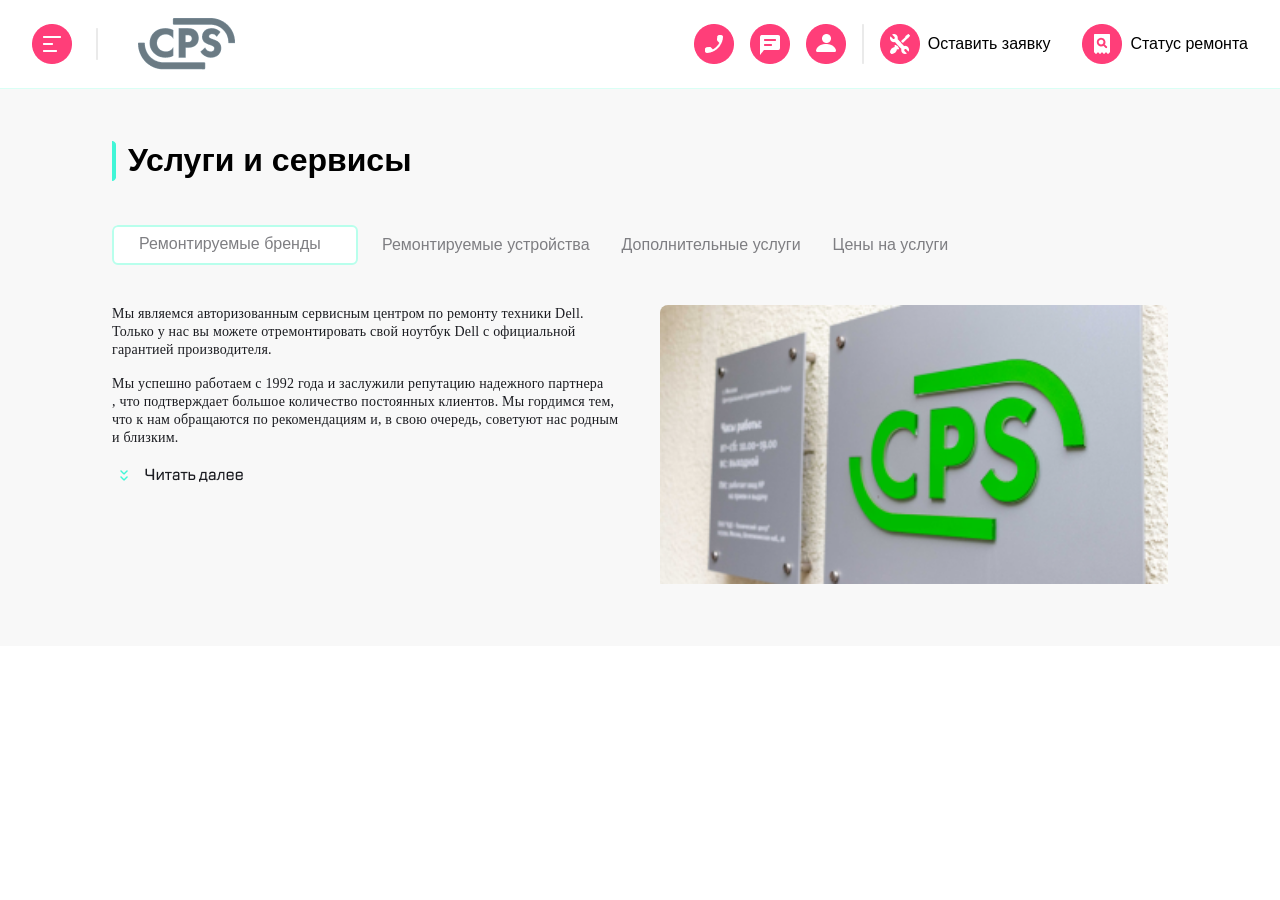
==== index.html @ d8b14d78 "first project" ====
<!DOCTYPE html>

<head>
    <meta charset="UTF-8">
    <meta name="viewport" content="width=device-width, initial-scale=1.0">
    <link rel="stylesheet" href="style.css">
    <title>Услуги и сервисы</title>
</head>

<body>
    <div class="container">
        <header class="header">
            <div class="header__container">
                <div class="header__container--left">
                    <img class="header__burger" src="burger.png">
                    <img class="header__divider header__divider--mobile-only" src="divider.png">
                    <img class="header__divider header__divider--desktop-only" src="divider.png">
                    <img class="header__logo" src="Group.png">
                </div>

                <div class="header__container--right">

                    <div class="header__desktop-group">
                        <img class="header__icon" src="call.png">
                        <img class="header__icon" src="chat.png">
                        <img class="header__icon" src="profile.png">
                        <img class="header__desktop-group--header_icon" src="divider.png">

                    </div>


                    <img class="header__divider header__divider--mobile-right" src="divider.png">

                    <div class="header__actions">
                        <div class="header__action-item">
                            <img class="header__icon" src="repair.png">
                            <span class="header__action-text">Оставить заявку</span>
                        </div>
                        <div class="header__action-item">
                            <img class="header__icon" src="checkstatus.png">
                            <span class="header__action-text">Статус ремонта</span>
                        </div>
                    </div>
                </div>

            </div>
        </header>
        <img class="header__shadow" src="shadow.png">

        <main class="services">
            <div class="services__container">
                <div class="services__title">
                    <img src="highlight.png">
                    <h1 class="services__title-name"> Услуги и сервисы</h1>
                </div>
                <nav class="services__nav">
                    <ul class="menu">
                        <li class="menu__item"> Ремонтируемые бренды</li>
                        <li class="menu__item"> Ремонтируемые устройства</li>
                        <li class="menu__item"> Дополнительные услуги</li>
                        <li class="menu__item"> Цены на услуги</li>
                        <li class="menu__item">Адреса сервисных центров</li>
                        <li class="menu__item">Специальные цены</li>
                        <li class="menu__item">Отзывы</li>
                    </ul>
                </nav>

                <div class="services__info">
                    <div class="services__text1">
                        <p class="services__text">
                            Мы являемся авторизованным сервисным центром по ремонту техники Dell.
                            Только у нас вы можете отремонтировать свой ноутбук Dell
                            с официальной гарантией производителя.
                        </p>

                        <p class="services__text services__text--desktop-only">
                            Мы успешно работаем с 1992 года и заслужили репутацию надежного партнера<div class="services__text--desktop2">,
                            что подтверждает большое количество постоянных клиентов. Мы гордимся тем,
                            что к нам обращаются по рекомендациям и, в свою очередь, советуют нас
                            родным и близким.</div>
                        </p>
                    </div>

                    <div class="more">
                        <img src="ReadMore Copy.png">

                    </div>
                    <div class="services__image">
                        <img class="services__img" src="Picture Copy.png">
                    </div>
                </div>
            </div>
        </main>
    </div>
</body>
---- style.css ----
@font-face {
    font-family: 'TT Lakes Compressed';
    src: url('TTLakesCompressed-Regular.eot');
    src: url('TTLakesCompressed-Regular.eot?#iefix') format('embedded-opentype'),
        url('TTLakesCompressed-Regular.woff') format('woff'),
        url('TTLakesCompressed-Regular.ttf') format('truetype');
    font-weight: 400;
    font-style: normal;
}

*,
*::before,
*::after {
    box-sizing: border-box;
}

body {
    margin: 0;
    padding: 0;
    width: 100%;
    height: 100%
}

.container {
    font-family: 'TT Lakes', sans-serif;
    width: 100%;
    height: 100%;
    row-gap: 20px;
}


.header {
    width: 100%;
    height: 100%;
}

.header__img {
    display: flex;
    flex-direction: row;

}

.img__group {
    width: 96px;
    height: 50px;

    top: 18.59px;
    left: 72.73px;
    padding-left: 17px;
}

.img__burger {
    width: 40px;
    height: 40px;
    top: 24px;
    left: 16px;
    padding-left: 17px;
}

.img__divider {
    padding-left: 17px;
}

.img__repair {
    padding-left: 17px;
}

.img__check {
    padding-left: 17px;
}

.services {
    width: 100%;
    background: #F8F8F8;
}

.services__container {
    display: flex;
    flex-direction: column;
    padding: 16px;
    gap: 16px;
}

.services__title {
    display: flex;
    align-items: center;
    gap: 12px;
    margin-bottom: 8px;
    width: 100%;
    height: auto;
    top: 112px;
}

.services__info {
    display: flex;
    flex-direction: column;
    max-width: 100%;
    gap: 16px;
}

.more {
    padding-bottom: 0px;
}

.services__text,
.services__text--desktop-only,
.services__text--desktop2 {
    font-family: TT Lakes;
    font-weight: 400;
    font-size: 14px;
    line-height: 18px;
    letter-spacing: 0.2px;
    color: #1B1C21;
    margin: 0;
    min-width: 0;
    overflow-wrap: break-word;
}

.title__name {
    font-size: 28px;
    font-weight: 700;
    color: #1B1C21;
    margin-bottom: 0 !important;
    margin-top: 0;
    padding-top: 0;
}

.services__nav {
    width: 100%;
    height: 40px;
    overflow-x: auto;
    overflow-y: visible;
    margin-left: 0px;
    margin-bottom: 24px;
}

.menu {
    display: flex;
    gap: 16px;
    top: 176px;
    left: 16px;
    justify-content: flex-start;
    overflow-x: auto;
    list-style: none;
    padding: 0;
    white-space: nowrap;
    align-items: center;
    margin-top: 0 !important;
}


.menu__item {
    top: 176px;
    left: 262px;
    border-radius: 6px;
    color: #7E7E82;
    margin: 0;
    padding: 8px;
    flex-shrink: 0;
    white-space: nowrap;
    font-size: 16px;
    font-weight: 500;
}

.menu__item:first-child {
    border: 2px solid #B8FFEC;
    border-radius: 6px;
    background-color: #FFFFFF;
    width: 246px;
    height: 40px;
    padding-left: 25px;
}

.more {
    display: flex;

}

.header__container {
    display: flex;
    justify-content: flex-start;
    align-items: center;
    padding: 16px;
    width: 100%;
    height: 88px;
}

.header__container--left {
    display: flex;
    align-items: center;
    gap: 24px;
    justify-content: flex-start;
}

.header__container--right {
    margin-left: auto;
    display: flex;
    align-items: center;
    gap: 16px;
}

.header__logo {
    display: block;
}

.header__burger {
    margin-right: 0px;
}

.header__divider {
    margin-right: 16px;
}

.header__shadow {
    display: block;
    width: 100%;
    height: 1px;
    top: 87px;
    background: #D9FFF5;
}

.services__img {
    width: 100%;
    height: auto;
    display: block;
    padding-bottom: 30px;
}

.header__desktop-group {
    display: none;
}


.header__divider--desktop-only {
    display: none;
}


.header__action-text {
    display: none;
}


.header__actions {
    display: flex;
    gap: 16px;
}

.header__action-item {
    display: flex;
    align-items: center;
    gap: 8px;
}

.services__text--desktop-only,
.services__text--desktop2,
.header__divider--mobile-only {
    display: none;
}



@media (min-width: 768px) {
    .services__info {
        display: block;
        column-count: 2;
        column-gap: 40px;
        column-rule: none;
    }

    .services__text {
        flex: 1;
        margin-bottom: 0;
    }

    .services__image {
        flex: 2;
    }

    .header__desktop-group {
        display: flex;
        gap: 16px;
    }

    .header__divider--mobile-right {
        display: none;
    }

    .header__divider--desktop-only {
        display: block;
    }

    .more {
        display: flex;
        margin-top: 16px;
    }

    .services__text--desktop-only {
        display: block;
        margin-top: 16px;
    }

    .services__img {
        border-radius: 8px;
        flex: 2;

    }

    .services__text {

        margin-bottom: 0;
    }

    .services__text,
    .services__text--desktop-only,
    .more {
        flex: 1 1 60%;
        order: 1;
    }

    .services__text--desktop2 {
        display: none;
    }

}

@media (min-width: 1120px) {

    .header__container {
        padding: 20px 32px;
    }

    .header__action-text {
        display: inline;
    }

    .header__actions {
        gap: 32px;
    }

    .services__container {
        padding: 32px;
        max-width: 1120px;
        margin: 0 auto;
    }

    .services__info {
        gap: 40px;
    }

    .services__text {
        flex: 1;
        max-width: none;
    }

    .services__image {
        flex: 1;
    }

    .menu {
        flex-wrap: wrap;
        width: 1063px;
        height: 82px;
        top: 90px;
        left: 33px;
        border-radius: 6px;
    }

    .menu__item {
        font-size: 16px;
    }

    .services__text--desktop2 {
        display: block;
    }
}
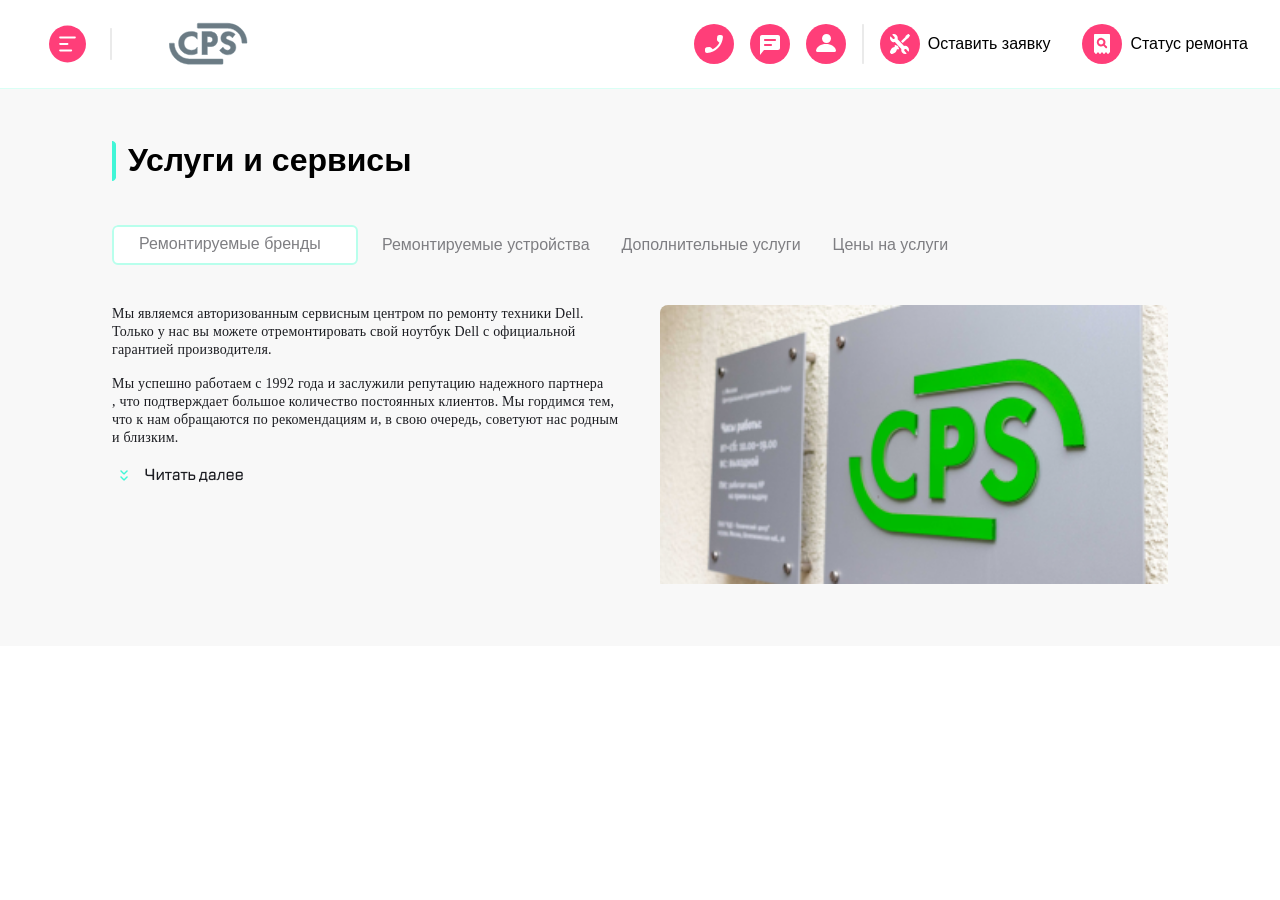
==== commit d2354a63: "second commit" ====
--- a/index.html
+++ b/index.html
@@ -12,32 +12,119 @@
         <header class="header">
             <div class="header__container">
                 <div class="header__container--left">
-                    <img class="header__burger" src="burger.png">
-                    <img class="header__divider header__divider--mobile-only" src="divider.png">
-                    <img class="header__divider header__divider--desktop-only" src="divider.png">
-                    <img class="header__logo" src="Group.png">
+
+
+
+                    <svg class="img__burger" width="40" height="40" viewBox="0 0 40 40" fill="none"
+                        xmlns="http://www.w3.org/2000/svg">
+                        <rect width="40" height="40" rx="20" fill="#FF3E79" />
+                        <path fill-rule="evenodd" clip-rule="evenodd"
+                            d="M11 13C11 12.4477 11.4477 12 12 12H28C28.5523 12 29 12.4477 29 13C29 13.5523 28.5523 14 28 14H12C11.4477 14 11 13.5523 11 13ZM11 20C11 19.4477 11.4477 19 12 19H20C20.5523 19 21 19.4477 21 20C21 20.5523 20.5523 21 20 21H12C11.4477 21 11 20.5523 11 20ZM12 26C11.4477 26 11 26.4477 11 27C11 27.5523 11.4477 28 12 28H24C24.5523 28 25 27.5523 25 27C25 26.4477 24.5523 26 24 26H12Z"
+                            fill="white" />
+                    </svg>
+
+                    <img class="header__divider header__divider--mobile-only" src="img/divider.png">
+                    <img class="header__divider header__divider--desktop-only" src="img/divider.png">
+
+                    <svg class="img__group" width="98" height="52" viewBox="0 0 98 52" fill="none"
+                        xmlns="http://www.w3.org/2000/svg">
+                        <path fill-rule="evenodd" clip-rule="evenodd"
+                            d="M36.0945 0.25C35.5422 0.25 35.0945 0.697715 35.0945 1.25V5.52495C35.0945 6.07724 35.5422 6.52495 36.0945 6.52495H72.4214C82.5484 6.52495 90.5019 14.3216 90.5019 24.4144C90.5019 24.7 90.7334 24.9315 91.0189 24.9315H96.2811C96.5667 24.9315 96.7982 24.7 96.7982 24.4144C96.7982 10.9252 85.9562 0.25 72.4214 0.25H36.0945Z"
+                            fill="#6B7B84" stroke="#80949F" stroke-width="0.5" />
+                        <path fill-rule="evenodd" clip-rule="evenodd"
+                            d="M6.63075 25.3697C6.63075 25.1276 6.43452 24.9314 6.19246 24.9314H0.68829C0.446229 24.9314 0.25 25.1276 0.25 25.3697C0.25 39.0191 10.4732 50.2885 23.6927 51.0261L66.0343 51.0638C66.5869 51.0643 67.0352 50.6165 67.0352 50.0638V45.4842C67.0352 44.9319 66.5875 44.4842 66.0352 44.4842H25.1505C14.9142 44.4559 6.63075 35.9405 6.63075 25.3697Z"
+                            fill="#6B7B84" stroke="#80949F" stroke-width="0.5" />
+                        <path fill-rule="evenodd" clip-rule="evenodd"
+                            d="M27.6654 39.4499C30.4043 39.4499 32.6856 38.9178 34.9388 37.823L35.0944 37.6774V29.843L34.2512 30.9224C32.6288 32.6953 30.4499 33.6712 27.9847 33.6712C23.3931 33.6712 18.7815 30.7033 18.7815 25.0313C18.7815 20.7449 21.962 16.1895 27.8233 16.1895C28.9928 16.1895 31.8369 16.466 34.2471 19.0255L35.0944 20.0692V12.2702L34.9457 12.1228C32.6498 10.9722 30.3082 10.4128 27.6376 10.4128C23.0706 10.4128 19.506 11.6152 16.6678 14.0864C14.8674 15.6352 11.8647 19.106 11.8647 24.9497C11.8647 29.2705 13.4033 32.645 16.6908 35.5718C19.7491 38.2537 23.1402 39.4499 27.6654 39.4499Z"
+                            fill="#6B7B84" />
+                        <path
+                            d="M27.6654 39.4499C30.4043 39.4499 32.6856 38.9178 34.9388 37.823L35.0944 37.6774V29.843L34.2512 30.9224C32.6288 32.6953 30.4499 33.6712 27.9847 33.6712C23.3931 33.6712 18.7815 30.7033 18.7815 25.0313C18.7815 20.7449 21.962 16.1895 27.8233 16.1895C28.9928 16.1895 31.8369 16.466 34.2471 19.0255L35.0944 20.0692V12.2702L34.9457 12.1228C32.6498 10.9722 30.3082 10.4128 27.6376 10.4128C23.0706 10.4128 19.506 11.6152 16.6678 14.0864C14.8674 15.6352 11.8647 19.106 11.8647 24.9497C11.8647 29.2705 13.4033 32.645 16.6908 35.5718C19.7491 38.2537 23.1402 39.4499 27.6654 39.4499"
+                            stroke="#80949F" stroke-width="0.5" />
+                        <path fill-rule="evenodd" clip-rule="evenodd"
+                            d="M47.4352 16.9462H48.7995C50.051 16.9462 51.4773 17.0145 52.5569 17.7503C53.084 18.1269 53.9685 18.9986 53.9685 20.5819C53.9685 21.7519 53.4515 22.8011 52.5974 23.4557C51.5024 24.2505 50.2008 24.205 49.155 24.205H47.4352V16.9462ZM50.5009 29.4753C53.7323 29.4753 56.2617 28.5433 58.0182 26.7873C60.1789 24.631 60.5019 21.6648 60.5019 20.101C60.5019 18.4277 60.1052 15.1641 57.4451 12.801C55.2647 10.8903 52.9381 10.4128 49.6563 10.4128H40.9019V39.4499H47.5604V29.4753H50.5009Z"
+                            fill="#6B7B84" />
+                        <path
+                            d="M47.4352 16.9462V16.6962H47.1852V16.9462H47.4352ZM52.5569 17.7503L52.7022 17.5468L52.6977 17.5437L52.5569 17.7503ZM52.5974 23.4557L52.7443 23.6581L52.7495 23.6541L52.5974 23.4557ZM47.4352 24.205H47.1852V24.455H47.4352V24.205ZM58.0182 26.7873L57.8416 26.6103L57.8415 26.6105L58.0182 26.7873ZM57.4451 12.801L57.6112 12.6141L57.6099 12.6129L57.4451 12.801ZM40.9019 10.4128V10.1628H40.6519V10.4128H40.9019ZM40.9019 39.4499H40.6519V39.6999H40.9019V39.4499ZM47.5604 39.4499V39.6999H47.8104V39.4499H47.5604ZM47.5604 29.4753V29.2253H47.3104V29.4753H47.5604ZM47.4352 17.1962H48.7995V16.6962H47.4352V17.1962ZM48.7995 17.1962C50.0567 17.1962 51.4079 17.2697 52.4161 17.9569L52.6977 17.5437C51.5468 16.7592 50.0452 16.6962 48.7995 16.6962V17.1962ZM52.4116 17.9537C52.8992 18.3021 53.7185 19.1069 53.7185 20.5819H54.2185C54.2185 18.8903 53.2689 17.9517 52.7022 17.5469L52.4116 17.9537ZM53.7185 20.5819C53.7185 21.6779 53.2348 22.6522 52.4453 23.2573L52.7495 23.6541C53.6681 22.95 54.2185 21.826 54.2185 20.5819H53.7185ZM52.4506 23.2534C51.4332 23.9919 50.2212 23.955 49.155 23.955V24.455C50.1805 24.455 51.5716 24.5092 52.7443 23.658L52.4506 23.2534ZM49.155 23.955H47.4352V24.455H49.155V23.955ZM47.6852 24.205V16.9462H47.1852V24.205H47.6852ZM50.5009 29.7253C53.7808 29.7253 56.3803 28.7782 58.195 26.9641L57.8415 26.6105C56.1431 28.3083 53.6838 29.2253 50.5009 29.2253V29.7253ZM58.1948 26.9643C60.4269 24.7368 60.7519 21.6862 60.7519 20.101H60.2519C60.2519 21.6434 59.931 24.5253 57.8416 26.6103L58.1948 26.9643ZM60.7519 20.101C60.7519 18.3996 60.3502 15.0473 57.6112 12.6141L57.2791 12.9879C59.8602 15.2808 60.2519 18.4558 60.2519 20.101H60.7519ZM57.6099 12.6129C55.3639 10.6449 52.9657 10.1628 49.6563 10.1628V10.6628C52.9106 10.6628 55.1654 11.1357 57.2804 12.989L57.6099 12.6129ZM49.6563 10.1628H40.9019V10.6628H49.6563V10.1628ZM40.6519 10.4128V39.4499H41.1519V10.4128H40.6519ZM40.9019 39.6999H47.5604V39.1999H40.9019V39.6999ZM47.8104 39.4499V29.4753H47.3104V39.4499H47.8104ZM47.5604 29.7253H50.5009V29.2253H47.5604V29.7253Z"
+                            fill="#80949F" />
+                        <path fill-rule="evenodd" clip-rule="evenodd"
+                            d="M80.4769 24.1261C79.0293 22.8435 77.0085 22.1 74.715 21.3288C73.0808 20.7601 72.1804 20.4469 71.5802 19.8996C71.1064 19.4974 70.8951 19.0608 70.8951 18.4837C70.8951 17.2196 71.754 15.8688 74.1653 15.8688C75.804 15.8688 77.1761 16.5695 78.2436 17.9505L78.6674 18.4989L82.1837 14.023L81.8631 13.702C79.7126 11.5499 76.8788 10.4128 73.6679 10.4128C67.1896 10.4128 64.2897 14.6274 64.2897 18.8043C64.2897 21.0457 65.089 22.8535 66.6606 24.1749C68.0676 25.3809 69.7835 26.0566 71.4293 26.6081L71.6154 26.6698C73.0769 27.1529 74.5885 27.6529 75.4913 28.4609C76.1194 29.038 76.3993 29.6651 76.3993 30.4942C76.3993 32.3942 74.903 33.6712 72.676 33.6712C70.9156 33.6712 68.5975 32.8083 67.3711 30.3871L67.0503 29.7528L62.6797 33.7985L62.9374 34.1631C64.3319 36.1375 67.4784 39.4499 72.8833 39.4499C78.843 39.4499 83.0056 35.6183 83.0056 30.1326C83.0056 26.9949 81.629 25.1327 80.4769 24.1261Z"
+                            fill="#6B7B84" />
+                        <path
+                            d="M80.4769 24.1261C79.0293 22.8435 77.0085 22.1 74.715 21.3288C73.0808 20.7601 72.1804 20.4469 71.5802 19.8996C71.1064 19.4974 70.8951 19.0608 70.8951 18.4837C70.8951 17.2196 71.754 15.8688 74.1653 15.8688C75.804 15.8688 77.1761 16.5695 78.2436 17.9505L78.6674 18.4989L82.1837 14.023L81.8631 13.702C79.7126 11.5499 76.8788 10.4128 73.6679 10.4128C67.1896 10.4128 64.2897 14.6274 64.2897 18.8043C64.2897 21.0457 65.089 22.8535 66.6606 24.1749C68.0676 25.3809 69.7835 26.0566 71.4293 26.6081L71.6154 26.6698C73.0769 27.1529 74.5885 27.6529 75.4913 28.4609C76.1194 29.038 76.3993 29.6651 76.3993 30.4942C76.3993 32.3942 74.903 33.6712 72.676 33.6712C70.9156 33.6712 68.5975 32.8083 67.3711 30.3871L67.0503 29.7528L62.6797 33.7985L62.9374 34.1631C64.3319 36.1375 67.4784 39.4499 72.8833 39.4499C78.843 39.4499 83.0056 35.6183 83.0056 30.1326C83.0056 26.9949 81.629 25.1327 80.4769 24.1261"
+                            stroke="#80949F" stroke-width="0.5" />
+                    </svg>
                 </div>
 
                 <div class="header__container--right">
 
                     <div class="header__desktop-group">
-                        <img class="header__icon" src="call.png">
-                        <img class="header__icon" src="chat.png">
-                        <img class="header__icon" src="profile.png">
-                        <img class="header__desktop-group--header_icon" src="divider.png">
+
+                        <svg class="header__icon" width="40" height="40" viewBox="0 0 40 40" fill="none"
+                            xmlns="http://www.w3.org/2000/svg">
+                            <rect width="40" height="40" rx="20" fill="#FF3E79" />
+                            <path fill-rule="evenodd" clip-rule="evenodd"
+                                d="M12.7602 23.25L15.3002 22.96C15.9102 22.89 16.5102 23.1 16.9402 23.53L18.7802 25.37C21.6102 23.93 23.9302 21.62 25.3702 18.78L23.5202 16.93C23.0902 16.5 22.8802 15.9 22.9502 15.29L23.2402 12.77C23.3602 11.76 24.2102 11 25.2302 11H26.9602C28.0902 11 29.0302 11.94 28.9602 13.07C28.4302 21.61 21.6002 28.43 13.0702 28.96C11.9402 29.03 11.0002 28.09 11.0002 26.96V25.23C10.9902 24.22 11.7502 23.37 12.7602 23.25Z"
+                                fill="white" />
+                        </svg>
+                        <svg class="header__icon" width="40" height="40" viewBox="0 0 40 40" fill="none"
+                            xmlns="http://www.w3.org/2000/svg">
+                            <rect width="40" height="40" rx="20" fill="#FF3E79" />
+                            <path fill-rule="evenodd" clip-rule="evenodd"
+                                d="M28 11H12C10.9 11 10.01 11.9 10.01 13L10 31L14 26H28C29.1 26 30 25.1 30 24V13C30 11.9 29.1 11 28 11ZM21 22H15C14.45 22 14 21.55 14 21C14 20.45 14.45 20 15 20H21C21.55 20 22 20.45 22 21C22 21.55 21.55 22 21 22ZM25 17H15C14.45 17 14 16.55 14 16C14 15.45 14.45 15 15 15H25C25.55 15 26 15.45 26 16C26 16.55 25.55 17 25 17Z"
+                                fill="white" />
+                            <mask id="mask0_0_1880" style="mask-type:luminance" maskUnits="userSpaceOnUse" x="10" y="11"
+                                width="20" height="20">
+                                <path fill-rule="evenodd" clip-rule="evenodd"
+                                    d="M28 11H12C10.9 11 10.01 11.9 10.01 13L10 31L14 26H28C29.1 26 30 25.1 30 24V13C30 11.9 29.1 11 28 11ZM21 22H15C14.45 22 14 21.55 14 21C14 20.45 14.45 20 15 20H21C21.55 20 22 20.45 22 21C22 21.55 21.55 22 21 22ZM25 17H15C14.45 17 14 16.55 14 16C14 15.45 14.45 15 15 15H25C25.55 15 26 15.45 26 16C26 16.55 25.55 17 25 17Z"
+                                    fill="white" />
+                            </mask>
+                            <g mask="url(#mask0_0_1880)">
+                            </g>
+                        </svg>
+                        <svg class="header__icon" width="40" height="40" viewBox="0 0 40 40" fill="none"
+                            xmlns="http://www.w3.org/2000/svg">
+                            <rect width="40" height="40" rx="20" fill="#FF3E79" />
+                            <path
+                                d="M20.5 19C22.9853 19 25 16.9853 25 14.5C25 12.0147 22.9853 10 20.5 10C18.0147 10 16 12.0147 16 14.5C16 16.9853 18.0147 19 20.5 19Z"
+                                fill="white" />
+                            <path
+                                d="M10.0166 26.6118C9.88693 27.3412 10.5352 28 11.339 28H28.6604C29.4902 28 30.1125 27.3412 29.9829 26.6118C29.2309 22.4 25.0561 20 19.9997 20C14.9433 20 10.7686 22.4 10.0166 26.6118Z"
+                                fill="white" />
+                        </svg>
+
+                        <img class="header__desktop-group--header_icon" src="img/divider.png">
 
                     </div>
 
 
-                    <img class="header__divider header__divider--mobile-right" src="divider.png">
+                    <img class="header__divider header__divider--mobile-right" src="img/divider.png">
 
                     <div class="header__actions">
                         <div class="header__action-item">
-                            <img class="header__icon" src="repair.png">
+                            <svg class="header__icon" width="40" height="40" viewBox="0 0 40 40" fill="none"
+                                xmlns="http://www.w3.org/2000/svg">
+                                <rect width="40" height="40" rx="20" fill="#FF3E79" />
+                                <path
+                                    d="M18.2581 23.4583L18.6668 23.0494L16.95 21.3322L16.5412 21.7411L16.3368 21.5367C16.0098 21.1687 15.6828 20.9643 15.3558 21.0052C15.1105 21.0052 14.9061 21.1687 14.7426 21.414C14.4973 21.8229 14.62 22.2726 14.6608 22.5588C14.6608 22.6406 14.7017 22.6815 14.7017 22.7632C14.7017 22.8859 14.7017 23.0494 14.4156 23.0903C14.0068 23.213 13.4754 23.3356 12.944 23.6218C12.2082 24.0307 11.7176 24.3987 11.4315 24.7666C9.91902 26.7291 10.0008 28.4055 10.0008 28.4872C10.0008 28.6099 10.0417 28.6917 10.1234 28.7325L11.2271 29.8773C11.3089 29.9591 11.3906 30 11.4724 30C11.4724 30 11.5133 30 11.595 30C12.0038 30 13.4754 29.9182 15.1922 28.569C15.5601 28.2828 15.928 27.7922 16.3368 27.0562C16.623 26.5656 16.7865 26.0341 16.8682 25.5844C16.95 25.2982 17.0726 25.2982 17.1953 25.2982C17.2361 25.2982 17.3179 25.339 17.3996 25.339C17.5631 25.3799 17.7267 25.4208 17.931 25.4208C18.1354 25.4208 18.3398 25.3799 18.5442 25.2573C18.7895 25.0937 18.953 24.8893 18.9939 24.644C19.0347 24.3169 18.8712 23.9898 18.5033 23.7036L18.2581 23.4583Z"
+                                    fill="white" />
+                                <path
+                                    d="M26.884 14.8784L28.0188 14.326C28.0609 14.2835 28.1449 14.241 28.1869 14.1986L29.9101 11.8616C30.0362 11.6916 30.0362 11.4367 29.8681 11.3092L28.6913 10.1195C28.5652 9.99199 28.313 9.9495 28.1449 10.077L25.8333 11.8191C25.7913 11.8616 25.7493 11.9041 25.7072 11.989L25.1609 13.1363L21 17.2154L22.7652 19L26.884 14.8784Z"
+                                    fill="white" />
+                                <path
+                                    d="M27.8527 23.0448C26.8636 22.0036 25.4393 21.6288 24.0941 22.0036L17.6453 15.1733C17.7244 14.7985 17.764 14.4653 17.764 14.0905C17.764 13.0493 17.3683 12.0081 16.6166 11.2167C15.588 10.0923 14.045 9.71742 12.6207 10.2172C12.5416 10.2588 12.4229 10.3838 12.3833 10.5504C12.3833 10.6753 12.4229 10.8003 12.502 10.9252L14.4406 12.966C14.8758 13.4241 14.8758 14.2154 14.4406 14.6735C14.0054 15.1317 13.2537 15.1317 12.8185 14.6735L10.8799 12.6328C10.7612 12.5495 10.6425 12.5078 10.4843 12.5495C10.3656 12.5495 10.2469 12.6744 10.2073 12.7994C9.73256 14.2571 10.0886 15.8813 11.1173 16.9642C11.8294 17.7555 12.8581 18.172 13.8867 18.172C14.2032 18.172 14.5593 18.1303 14.8758 18.047L21.3642 24.8773C21.0082 26.2933 21.4038 27.7927 22.3533 28.8339C23.105 29.6252 24.0546 30 25.0832 30C25.5184 30 25.914 29.9167 26.3492 29.7918C26.4679 29.7501 26.5866 29.6252 26.6262 29.5002C26.6658 29.3753 26.6262 29.2087 26.5075 29.1254L24.5689 27.0846C24.3711 26.8764 24.2128 26.5432 24.2128 26.21C24.2128 25.8768 24.3315 25.5853 24.5689 25.3354C24.8063 25.0855 25.0832 24.9606 25.3997 24.9606C25.7162 24.9606 25.9932 25.0855 26.2306 25.3354L28.1692 27.3762C28.2879 27.4595 28.4065 27.5011 28.5252 27.5011C28.6439 27.4595 28.7626 27.3762 28.8022 27.2512C28.9209 26.8348 29 26.3766 29 25.9185C29 24.8356 28.6044 23.7944 27.8527 23.0448Z"
+                                    fill="white" />
+                            </svg>
+
                             <span class="header__action-text">Оставить заявку</span>
                         </div>
                         <div class="header__action-item">
-                            <img class="header__icon" src="checkstatus.png">
+                            <svg class="header__icon" width="40" height="40" viewBox="0 0 40 40" fill="none"
+                                xmlns="http://www.w3.org/2000/svg">
+                                <rect width="40" height="40" rx="20" fill="#FF3E79" />
+                                <path fill-rule="evenodd" clip-rule="evenodd"
+                                    d="M12 11C12 10.4477 12.4477 10 13 10H27C27.5523 10 28 10.4477 28 11V28.5C27.1716 28.5 26.5001 29.1715 26.5 29.9999H25.5C25.4999 29.1715 24.8284 28.5 24 28.5C23.1716 28.5 22.5001 29.1715 22.5 29.9999H21.5C21.4999 29.1715 20.8284 28.5 20 28.5C19.1716 28.5 18.5001 29.1715 18.5 29.9999H17.5C17.4999 29.1715 16.8284 28.5 16 28.5C15.1716 28.5 14.5001 29.1715 14.5 29.9999H13.5C13.4999 29.1715 12.8284 28.5 12 28.5V11ZM21.4164 21.7884C20.5536 22.3444 19.4704 22.5936 18.3296 22.3827C16.5275 22.0472 15.0896 20.5327 14.8595 18.7114C14.4952 15.8261 16.9493 13.4201 19.8538 13.8802C21.656 14.1678 23.1035 15.644 23.4007 17.4365C23.5828 18.5485 23.324 19.5741 22.7872 20.4273L24.8961 22.5265C25.2699 22.9004 25.2699 23.5138 24.8961 23.8877C24.5126 24.2711 23.8991 24.2711 23.5253 23.8973L21.4164 21.7884ZM16.7059 18.0588C16.7059 16.76 17.76 15.7059 19.0588 15.7059C20.3576 15.7059 21.4118 16.76 21.4118 18.0588C21.4118 19.3576 20.3576 20.4118 19.0588 20.4118C17.76 20.4118 16.7059 19.3576 16.7059 18.0588Z"
+                                    fill="white" />
+                            </svg>
                             <span class="header__action-text">Статус ремонта</span>
                         </div>
                     </div>
@@ -45,12 +132,12 @@
 
             </div>
         </header>
-        <img class="header__shadow" src="shadow.png">
+        <img class="header__shadow" src="img/shadow.png">
 
         <main class="services">
             <div class="services__container">
                 <div class="services__title">
-                    <img src="highlight.png">
+                    <img src="img/highlight.png">
                     <h1 class="services__title-name"> Услуги и сервисы</h1>
                 </div>
                 <nav class="services__nav">
@@ -74,7 +161,8 @@
                         </p>
 
                         <p class="services__text services__text--desktop-only">
-                            Мы успешно работаем с 1992 года и заслужили репутацию надежного партнера<div class="services__text--desktop2">,
+                            Мы успешно работаем с 1992 года и заслужили репутацию надежного партнера
+                        <div class="services__text--desktop2">,
                             что подтверждает большое количество постоянных клиентов. Мы гордимся тем,
                             что к нам обращаются по рекомендациям и, в свою очередь, советуют нас
                             родным и близким.</div>
@@ -82,11 +170,11 @@
                     </div>
 
                     <div class="more">
-                        <img src="ReadMore Copy.png">
+                        <img src="img/ReadMore Copy.png">
 
                     </div>
                     <div class="services__image">
-                        <img class="services__img" src="Picture Copy.png">
+                        <img class="services__img" src="img/Picture Copy.png">
                     </div>
                 </div>
             </div>
--- a/style.css
+++ b/style.css
@@ -50,8 +50,8 @@
 }
 
 .img__burger {
-    width: 40px;
-    height: 40px;
+    width: 54px;
+    height: 54px;
     top: 24px;
     left: 16px;
     padding-left: 17px;
@@ -120,7 +120,7 @@
     font-size: 28px;
     font-weight: 700;
     color: #1B1C21;
-    margin-bottom: 0 !important;
+    margin-bottom: 0;
     margin-top: 0;
     padding-top: 0;
 }
@@ -145,7 +145,7 @@
     padding: 0;
     white-space: nowrap;
     align-items: center;
-    margin-top: 0 !important;
+    margin-top: 0;
 }
 
 
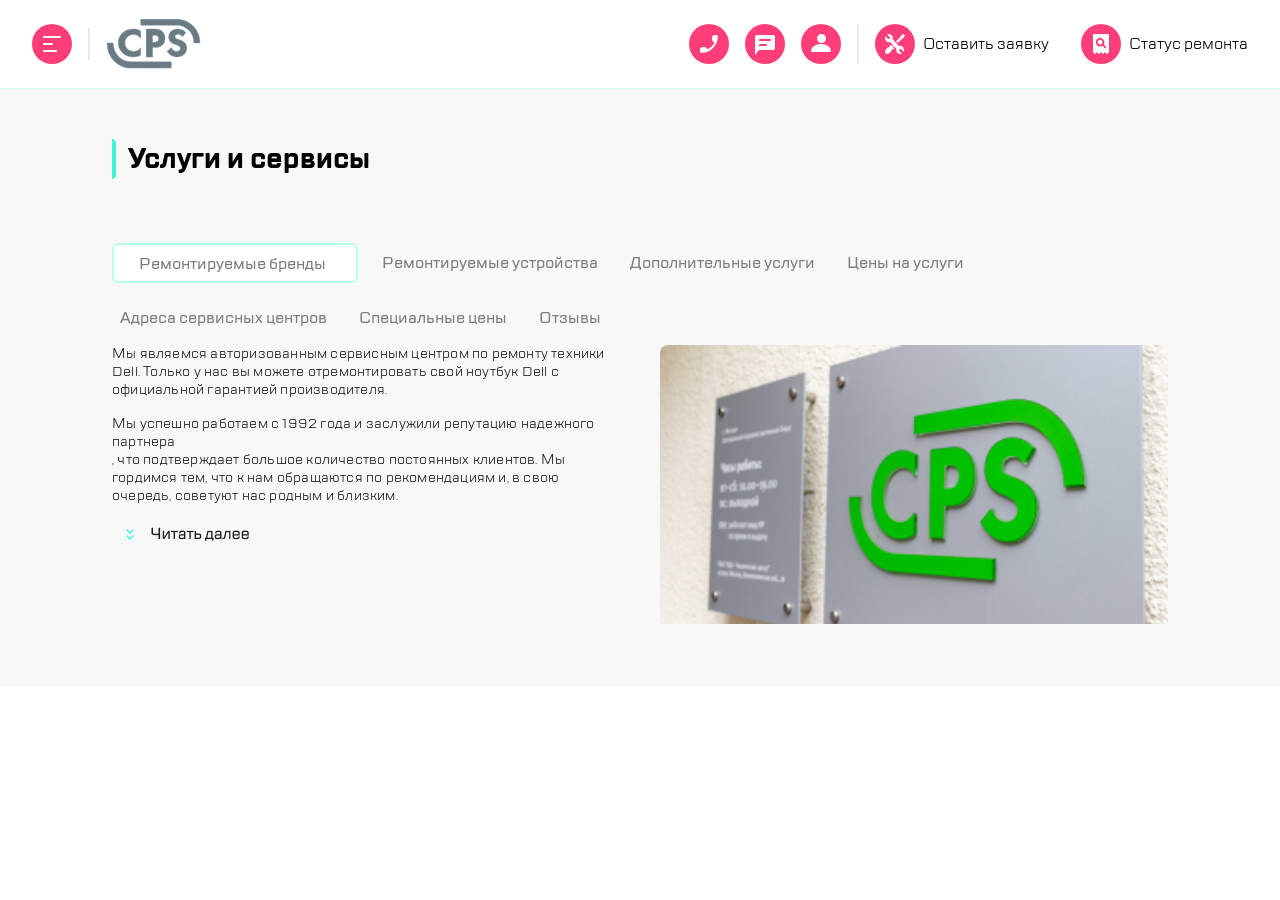
==== commit 736897b3: "third commit" ====
--- a/index.html
+++ b/index.html
@@ -5,7 +5,7 @@
     <meta name="viewport" content="width=device-width, initial-scale=1.0">
     <link rel="stylesheet" href="style.css">
     <title>Услуги и сервисы</title>
-</head>
+
 
 <body>
     <div class="container">
@@ -14,14 +14,15 @@
                 <div class="header__container--left">
 
 
-
-                    <svg class="img__burger" width="40" height="40" viewBox="0 0 40 40" fill="none"
-                        xmlns="http://www.w3.org/2000/svg">
-                        <rect width="40" height="40" rx="20" fill="#FF3E79" />
-                        <path fill-rule="evenodd" clip-rule="evenodd"
-                            d="M11 13C11 12.4477 11.4477 12 12 12H28C28.5523 12 29 12.4477 29 13C29 13.5523 28.5523 14 28 14H12C11.4477 14 11 13.5523 11 13ZM11 20C11 19.4477 11.4477 19 12 19H20C20.5523 19 21 19.4477 21 20C21 20.5523 20.5523 21 20 21H12C11.4477 21 11 20.5523 11 20ZM12 26C11.4477 26 11 26.4477 11 27C11 27.5523 11.4477 28 12 28H24C24.5523 28 25 27.5523 25 27C25 26.4477 24.5523 26 24 26H12Z"
-                            fill="white" />
-                    </svg>
+                    <button class="header__burger-btn">
+                        <svg class="img__burger" width="40" height="40" viewBox="0 0 40 40" fill="none"
+                            xmlns="http://www.w3.org/2000/svg">
+                            <rect width="40" height="40" rx="20" fill="#FF3E79" />
+                            <path fill-rule="evenodd" clip-rule="evenodd"
+                                d="M11 13C11 12.4477 11.4477 12 12 12H28C28.5523 12 29 12.4477 29 13C29 13.5523 28.5523 14 28 14H12C11.4477 14 11 13.5523 11 13ZM11 20C11 19.4477 11.4477 19 12 19H20C20.5523 19 21 19.4477 21 20C21 20.5523 20.5523 21 20 21H12C11.4477 21 11 20.5523 11 20ZM12 26C11.4477 26 11 26.4477 11 27C11 27.5523 11.4477 28 12 28H24C24.5523 28 25 27.5523 25 27C25 26.4477 24.5523 26 24 26H12Z"
+                                fill="white" />
+                        </svg>
+                    </button>
 
                     <img class="header__divider header__divider--mobile-only" src="img/divider.png">
                     <img class="header__divider header__divider--desktop-only" src="img/divider.png">
@@ -59,38 +60,42 @@
 
                     <div class="header__desktop-group">
 
-                        <svg class="header__icon" width="40" height="40" viewBox="0 0 40 40" fill="none"
-                            xmlns="http://www.w3.org/2000/svg">
-                            <rect width="40" height="40" rx="20" fill="#FF3E79" />
-                            <path fill-rule="evenodd" clip-rule="evenodd"
-                                d="M12.7602 23.25L15.3002 22.96C15.9102 22.89 16.5102 23.1 16.9402 23.53L18.7802 25.37C21.6102 23.93 23.9302 21.62 25.3702 18.78L23.5202 16.93C23.0902 16.5 22.8802 15.9 22.9502 15.29L23.2402 12.77C23.3602 11.76 24.2102 11 25.2302 11H26.9602C28.0902 11 29.0302 11.94 28.9602 13.07C28.4302 21.61 21.6002 28.43 13.0702 28.96C11.9402 29.03 11.0002 28.09 11.0002 26.96V25.23C10.9902 24.22 11.7502 23.37 12.7602 23.25Z"
-                                fill="white" />
-                        </svg>
-                        <svg class="header__icon" width="40" height="40" viewBox="0 0 40 40" fill="none"
-                            xmlns="http://www.w3.org/2000/svg">
-                            <rect width="40" height="40" rx="20" fill="#FF3E79" />
-                            <path fill-rule="evenodd" clip-rule="evenodd"
-                                d="M28 11H12C10.9 11 10.01 11.9 10.01 13L10 31L14 26H28C29.1 26 30 25.1 30 24V13C30 11.9 29.1 11 28 11ZM21 22H15C14.45 22 14 21.55 14 21C14 20.45 14.45 20 15 20H21C21.55 20 22 20.45 22 21C22 21.55 21.55 22 21 22ZM25 17H15C14.45 17 14 16.55 14 16C14 15.45 14.45 15 15 15H25C25.55 15 26 15.45 26 16C26 16.55 25.55 17 25 17Z"
-                                fill="white" />
-                            <mask id="mask0_0_1880" style="mask-type:luminance" maskUnits="userSpaceOnUse" x="10" y="11"
-                                width="20" height="20">
+                        <button class="header__phone-btn">
+                            <svg class="header__phone" width="40" height="40" viewBox="0 0 40 40" fill="none"
+                                xmlns="http://www.w3.org/2000/svg">
+                                <rect width="40" height="40" rx="20" fill="#FF3E79" />
+                                <path fill-rule="evenodd" clip-rule="evenodd"
+                                    d="M12.7602 23.25L15.3002 22.96C15.9102 22.89 16.5102 23.1 16.9402 23.53L18.7802 25.37C21.6102 23.93 23.9302 21.62 25.3702 18.78L23.5202 16.93C23.0902 16.5 22.8802 15.9 22.9502 15.29L23.2402 12.77C23.3602 11.76 24.2102 11 25.2302 11H26.9602C28.0902 11 29.0302 11.94 28.9602 13.07C28.4302 21.61 21.6002 28.43 13.0702 28.96C11.9402 29.03 11.0002 28.09 11.0002 26.96V25.23C10.9902 24.22 11.7502 23.37 12.7602 23.25Z"
+                                    fill="white" />
+                            </svg> </button>
+
+                        <button class="header__chat-btn">
+                            <svg class="header__chat" width="40" height="40" viewBox="0 0 40 40" fill="none"
+                                xmlns="http://www.w3.org/2000/svg">
+                                <rect width="40" height="40" rx="20" fill="#FF3E79" />
                                 <path fill-rule="evenodd" clip-rule="evenodd"
                                     d="M28 11H12C10.9 11 10.01 11.9 10.01 13L10 31L14 26H28C29.1 26 30 25.1 30 24V13C30 11.9 29.1 11 28 11ZM21 22H15C14.45 22 14 21.55 14 21C14 20.45 14.45 20 15 20H21C21.55 20 22 20.45 22 21C22 21.55 21.55 22 21 22ZM25 17H15C14.45 17 14 16.55 14 16C14 15.45 14.45 15 15 15H25C25.55 15 26 15.45 26 16C26 16.55 25.55 17 25 17Z"
                                     fill="white" />
-                            </mask>
-                            <g mask="url(#mask0_0_1880)">
-                            </g>
-                        </svg>
-                        <svg class="header__icon" width="40" height="40" viewBox="0 0 40 40" fill="none"
-                            xmlns="http://www.w3.org/2000/svg">
-                            <rect width="40" height="40" rx="20" fill="#FF3E79" />
-                            <path
-                                d="M20.5 19C22.9853 19 25 16.9853 25 14.5C25 12.0147 22.9853 10 20.5 10C18.0147 10 16 12.0147 16 14.5C16 16.9853 18.0147 19 20.5 19Z"
-                                fill="white" />
-                            <path
-                                d="M10.0166 26.6118C9.88693 27.3412 10.5352 28 11.339 28H28.6604C29.4902 28 30.1125 27.3412 29.9829 26.6118C29.2309 22.4 25.0561 20 19.9997 20C14.9433 20 10.7686 22.4 10.0166 26.6118Z"
-                                fill="white" />
-                        </svg>
+                                <mask id="mask0_0_1880" style="mask-type:luminance" maskUnits="userSpaceOnUse" x="10"
+                                    y="11" width="20" height="20">
+                                    <path fill-rule="evenodd" clip-rule="evenodd"
+                                        d="M28 11H12C10.9 11 10.01 11.9 10.01 13L10 31L14 26H28C29.1 26 30 25.1 30 24V13C30 11.9 29.1 11 28 11ZM21 22H15C14.45 22 14 21.55 14 21C14 20.45 14.45 20 15 20H21C21.55 20 22 20.45 22 21C22 21.55 21.55 22 21 22ZM25 17H15C14.45 17 14 16.55 14 16C14 15.45 14.45 15 15 15H25C25.55 15 26 15.45 26 16C26 16.55 25.55 17 25 17Z"
+                                        fill="white" />
+                                </mask>
+                                <g mask="url(#mask0_0_1880)">
+                                </g>
+                            </svg> </button>
+                        <button class="header__profile-btn">
+                            <svg class="header__profile" width="40" height="40" viewBox="0 0 40 40" fill="none"
+                                xmlns="http://www.w3.org/2000/svg">
+                                <rect width="40" height="40" rx="20" fill="#FF3E79" />
+                                <path
+                                    d="M20.5 19C22.9853 19 25 16.9853 25 14.5C25 12.0147 22.9853 10 20.5 10C18.0147 10 16 12.0147 16 14.5C16 16.9853 18.0147 19 20.5 19Z"
+                                    fill="white" />
+                                <path
+                                    d="M10.0166 26.6118C9.88693 27.3412 10.5352 28 11.339 28H28.6604C29.4902 28 30.1125 27.3412 29.9829 26.6118C29.2309 22.4 25.0561 20 19.9997 20C14.9433 20 10.7686 22.4 10.0166 26.6118Z"
+                                    fill="white" />
+                            </svg> </button>
 
                         <img class="header__desktop-group--header_icon" src="img/divider.png">
 
@@ -101,30 +106,33 @@
 
                     <div class="header__actions">
                         <div class="header__action-item">
-                            <svg class="header__icon" width="40" height="40" viewBox="0 0 40 40" fill="none"
-                                xmlns="http://www.w3.org/2000/svg">
-                                <rect width="40" height="40" rx="20" fill="#FF3E79" />
-                                <path
-                                    d="M18.2581 23.4583L18.6668 23.0494L16.95 21.3322L16.5412 21.7411L16.3368 21.5367C16.0098 21.1687 15.6828 20.9643 15.3558 21.0052C15.1105 21.0052 14.9061 21.1687 14.7426 21.414C14.4973 21.8229 14.62 22.2726 14.6608 22.5588C14.6608 22.6406 14.7017 22.6815 14.7017 22.7632C14.7017 22.8859 14.7017 23.0494 14.4156 23.0903C14.0068 23.213 13.4754 23.3356 12.944 23.6218C12.2082 24.0307 11.7176 24.3987 11.4315 24.7666C9.91902 26.7291 10.0008 28.4055 10.0008 28.4872C10.0008 28.6099 10.0417 28.6917 10.1234 28.7325L11.2271 29.8773C11.3089 29.9591 11.3906 30 11.4724 30C11.4724 30 11.5133 30 11.595 30C12.0038 30 13.4754 29.9182 15.1922 28.569C15.5601 28.2828 15.928 27.7922 16.3368 27.0562C16.623 26.5656 16.7865 26.0341 16.8682 25.5844C16.95 25.2982 17.0726 25.2982 17.1953 25.2982C17.2361 25.2982 17.3179 25.339 17.3996 25.339C17.5631 25.3799 17.7267 25.4208 17.931 25.4208C18.1354 25.4208 18.3398 25.3799 18.5442 25.2573C18.7895 25.0937 18.953 24.8893 18.9939 24.644C19.0347 24.3169 18.8712 23.9898 18.5033 23.7036L18.2581 23.4583Z"
-                                    fill="white" />
-                                <path
-                                    d="M26.884 14.8784L28.0188 14.326C28.0609 14.2835 28.1449 14.241 28.1869 14.1986L29.9101 11.8616C30.0362 11.6916 30.0362 11.4367 29.8681 11.3092L28.6913 10.1195C28.5652 9.99199 28.313 9.9495 28.1449 10.077L25.8333 11.8191C25.7913 11.8616 25.7493 11.9041 25.7072 11.989L25.1609 13.1363L21 17.2154L22.7652 19L26.884 14.8784Z"
-                                    fill="white" />
-                                <path
-                                    d="M27.8527 23.0448C26.8636 22.0036 25.4393 21.6288 24.0941 22.0036L17.6453 15.1733C17.7244 14.7985 17.764 14.4653 17.764 14.0905C17.764 13.0493 17.3683 12.0081 16.6166 11.2167C15.588 10.0923 14.045 9.71742 12.6207 10.2172C12.5416 10.2588 12.4229 10.3838 12.3833 10.5504C12.3833 10.6753 12.4229 10.8003 12.502 10.9252L14.4406 12.966C14.8758 13.4241 14.8758 14.2154 14.4406 14.6735C14.0054 15.1317 13.2537 15.1317 12.8185 14.6735L10.8799 12.6328C10.7612 12.5495 10.6425 12.5078 10.4843 12.5495C10.3656 12.5495 10.2469 12.6744 10.2073 12.7994C9.73256 14.2571 10.0886 15.8813 11.1173 16.9642C11.8294 17.7555 12.8581 18.172 13.8867 18.172C14.2032 18.172 14.5593 18.1303 14.8758 18.047L21.3642 24.8773C21.0082 26.2933 21.4038 27.7927 22.3533 28.8339C23.105 29.6252 24.0546 30 25.0832 30C25.5184 30 25.914 29.9167 26.3492 29.7918C26.4679 29.7501 26.5866 29.6252 26.6262 29.5002C26.6658 29.3753 26.6262 29.2087 26.5075 29.1254L24.5689 27.0846C24.3711 26.8764 24.2128 26.5432 24.2128 26.21C24.2128 25.8768 24.3315 25.5853 24.5689 25.3354C24.8063 25.0855 25.0832 24.9606 25.3997 24.9606C25.7162 24.9606 25.9932 25.0855 26.2306 25.3354L28.1692 27.3762C28.2879 27.4595 28.4065 27.5011 28.5252 27.5011C28.6439 27.4595 28.7626 27.3762 28.8022 27.2512C28.9209 26.8348 29 26.3766 29 25.9185C29 24.8356 28.6044 23.7944 27.8527 23.0448Z"
-                                    fill="white" />
-                            </svg>
+
+                            <button class="header__repair-btn">
+                                <svg class="header__repair" width="40" height="40" viewBox="0 0 40 40" fill="none"
+                                    xmlns="http://www.w3.org/2000/svg">
+                                    <rect width="40" height="40" rx="20" fill="#FF3E79" />
+                                    <path
+                                        d="M18.2581 23.4583L18.6668 23.0494L16.95 21.3322L16.5412 21.7411L16.3368 21.5367C16.0098 21.1687 15.6828 20.9643 15.3558 21.0052C15.1105 21.0052 14.9061 21.1687 14.7426 21.414C14.4973 21.8229 14.62 22.2726 14.6608 22.5588C14.6608 22.6406 14.7017 22.6815 14.7017 22.7632C14.7017 22.8859 14.7017 23.0494 14.4156 23.0903C14.0068 23.213 13.4754 23.3356 12.944 23.6218C12.2082 24.0307 11.7176 24.3987 11.4315 24.7666C9.91902 26.7291 10.0008 28.4055 10.0008 28.4872C10.0008 28.6099 10.0417 28.6917 10.1234 28.7325L11.2271 29.8773C11.3089 29.9591 11.3906 30 11.4724 30C11.4724 30 11.5133 30 11.595 30C12.0038 30 13.4754 29.9182 15.1922 28.569C15.5601 28.2828 15.928 27.7922 16.3368 27.0562C16.623 26.5656 16.7865 26.0341 16.8682 25.5844C16.95 25.2982 17.0726 25.2982 17.1953 25.2982C17.2361 25.2982 17.3179 25.339 17.3996 25.339C17.5631 25.3799 17.7267 25.4208 17.931 25.4208C18.1354 25.4208 18.3398 25.3799 18.5442 25.2573C18.7895 25.0937 18.953 24.8893 18.9939 24.644C19.0347 24.3169 18.8712 23.9898 18.5033 23.7036L18.2581 23.4583Z"
+                                        fill="white" />
+                                    <path
+                                        d="M26.884 14.8784L28.0188 14.326C28.0609 14.2835 28.1449 14.241 28.1869 14.1986L29.9101 11.8616C30.0362 11.6916 30.0362 11.4367 29.8681 11.3092L28.6913 10.1195C28.5652 9.99199 28.313 9.9495 28.1449 10.077L25.8333 11.8191C25.7913 11.8616 25.7493 11.9041 25.7072 11.989L25.1609 13.1363L21 17.2154L22.7652 19L26.884 14.8784Z"
+                                        fill="white" />
+                                    <path
+                                        d="M27.8527 23.0448C26.8636 22.0036 25.4393 21.6288 24.0941 22.0036L17.6453 15.1733C17.7244 14.7985 17.764 14.4653 17.764 14.0905C17.764 13.0493 17.3683 12.0081 16.6166 11.2167C15.588 10.0923 14.045 9.71742 12.6207 10.2172C12.5416 10.2588 12.4229 10.3838 12.3833 10.5504C12.3833 10.6753 12.4229 10.8003 12.502 10.9252L14.4406 12.966C14.8758 13.4241 14.8758 14.2154 14.4406 14.6735C14.0054 15.1317 13.2537 15.1317 12.8185 14.6735L10.8799 12.6328C10.7612 12.5495 10.6425 12.5078 10.4843 12.5495C10.3656 12.5495 10.2469 12.6744 10.2073 12.7994C9.73256 14.2571 10.0886 15.8813 11.1173 16.9642C11.8294 17.7555 12.8581 18.172 13.8867 18.172C14.2032 18.172 14.5593 18.1303 14.8758 18.047L21.3642 24.8773C21.0082 26.2933 21.4038 27.7927 22.3533 28.8339C23.105 29.6252 24.0546 30 25.0832 30C25.5184 30 25.914 29.9167 26.3492 29.7918C26.4679 29.7501 26.5866 29.6252 26.6262 29.5002C26.6658 29.3753 26.6262 29.2087 26.5075 29.1254L24.5689 27.0846C24.3711 26.8764 24.2128 26.5432 24.2128 26.21C24.2128 25.8768 24.3315 25.5853 24.5689 25.3354C24.8063 25.0855 25.0832 24.9606 25.3997 24.9606C25.7162 24.9606 25.9932 25.0855 26.2306 25.3354L28.1692 27.3762C28.2879 27.4595 28.4065 27.5011 28.5252 27.5011C28.6439 27.4595 28.7626 27.3762 28.8022 27.2512C28.9209 26.8348 29 26.3766 29 25.9185C29 24.8356 28.6044 23.7944 27.8527 23.0448Z"
+                                        fill="white" />
+                                </svg> </button>
 
                             <span class="header__action-text">Оставить заявку</span>
                         </div>
                         <div class="header__action-item">
-                            <svg class="header__icon" width="40" height="40" viewBox="0 0 40 40" fill="none"
-                                xmlns="http://www.w3.org/2000/svg">
-                                <rect width="40" height="40" rx="20" fill="#FF3E79" />
-                                <path fill-rule="evenodd" clip-rule="evenodd"
-                                    d="M12 11C12 10.4477 12.4477 10 13 10H27C27.5523 10 28 10.4477 28 11V28.5C27.1716 28.5 26.5001 29.1715 26.5 29.9999H25.5C25.4999 29.1715 24.8284 28.5 24 28.5C23.1716 28.5 22.5001 29.1715 22.5 29.9999H21.5C21.4999 29.1715 20.8284 28.5 20 28.5C19.1716 28.5 18.5001 29.1715 18.5 29.9999H17.5C17.4999 29.1715 16.8284 28.5 16 28.5C15.1716 28.5 14.5001 29.1715 14.5 29.9999H13.5C13.4999 29.1715 12.8284 28.5 12 28.5V11ZM21.4164 21.7884C20.5536 22.3444 19.4704 22.5936 18.3296 22.3827C16.5275 22.0472 15.0896 20.5327 14.8595 18.7114C14.4952 15.8261 16.9493 13.4201 19.8538 13.8802C21.656 14.1678 23.1035 15.644 23.4007 17.4365C23.5828 18.5485 23.324 19.5741 22.7872 20.4273L24.8961 22.5265C25.2699 22.9004 25.2699 23.5138 24.8961 23.8877C24.5126 24.2711 23.8991 24.2711 23.5253 23.8973L21.4164 21.7884ZM16.7059 18.0588C16.7059 16.76 17.76 15.7059 19.0588 15.7059C20.3576 15.7059 21.4118 16.76 21.4118 18.0588C21.4118 19.3576 20.3576 20.4118 19.0588 20.4118C17.76 20.4118 16.7059 19.3576 16.7059 18.0588Z"
-                                    fill="white" />
-                            </svg>
+                            <button class="header__check-btn">
+                                <svg class="header__check" width="40" height="40" viewBox="0 0 40 40" fill="none"
+                                    xmlns="http://www.w3.org/2000/svg">
+                                    <rect width="40" height="40" rx="20" fill="#FF3E79" />
+                                    <path fill-rule="evenodd" clip-rule="evenodd"
+                                        d="M12 11C12 10.4477 12.4477 10 13 10H27C27.5523 10 28 10.4477 28 11V28.5C27.1716 28.5 26.5001 29.1715 26.5 29.9999H25.5C25.4999 29.1715 24.8284 28.5 24 28.5C23.1716 28.5 22.5001 29.1715 22.5 29.9999H21.5C21.4999 29.1715 20.8284 28.5 20 28.5C19.1716 28.5 18.5001 29.1715 18.5 29.9999H17.5C17.4999 29.1715 16.8284 28.5 16 28.5C15.1716 28.5 14.5001 29.1715 14.5 29.9999H13.5C13.4999 29.1715 12.8284 28.5 12 28.5V11ZM21.4164 21.7884C20.5536 22.3444 19.4704 22.5936 18.3296 22.3827C16.5275 22.0472 15.0896 20.5327 14.8595 18.7114C14.4952 15.8261 16.9493 13.4201 19.8538 13.8802C21.656 14.1678 23.1035 15.644 23.4007 17.4365C23.5828 18.5485 23.324 19.5741 22.7872 20.4273L24.8961 22.5265C25.2699 22.9004 25.2699 23.5138 24.8961 23.8877C24.5126 24.2711 23.8991 24.2711 23.5253 23.8973L21.4164 21.7884ZM16.7059 18.0588C16.7059 16.76 17.76 15.7059 19.0588 15.7059C20.3576 15.7059 21.4118 16.76 21.4118 18.0588C21.4118 19.3576 20.3576 20.4118 19.0588 20.4118C17.76 20.4118 16.7059 19.3576 16.7059 18.0588Z"
+                                        fill="white" />
+                                </svg> </button>
                             <span class="header__action-text">Статус ремонта</span>
                         </div>
                     </div>
@@ -170,8 +178,9 @@
                     </div>
 
                     <div class="more">
-                        <img src="img/ReadMore Copy.png">
-
+                        <button class="more__readmore">
+                            <img src="img/ReadMore Copy.png">
+                        </button>
                     </div>
                     <div class="services__image">
                         <img class="services__img" src="img/Picture Copy.png">
--- a/style.css
+++ b/style.css
@@ -1,12 +1,27 @@
 @font-face {
-    font-family: 'TT Lakes Compressed';
-    src: url('TTLakesCompressed-Regular.eot');
-    src: url('TTLakesCompressed-Regular.eot?#iefix') format('embedded-opentype'),
-        url('TTLakesCompressed-Regular.woff') format('woff'),
-        url('TTLakesCompressed-Regular.ttf') format('truetype');
+    font-family: 'TT Lakes';
+    src: url('font/TTLakes/TTLakes-Regular.woff') format('woff'),
+        url('font/TTLakes/TTLakes-Regular.ttf') format('truetype');
     font-weight: 400;
     font-style: normal;
 }
+
+@font-face {
+    font-family: 'TT Lakes';
+    src: url('font/TTLakes/TTLakes-Medium.woff') format('woff'),
+        url('font/TTLakes/TTLakes-Medium.ttf') format('truetype');
+    font-weight: 500;
+    font-style: normal;
+}
+
+@font-face {
+    font-family: 'TT Lakes';
+    src: url('font/TTLakes/TTLakes-Bold.woff') format('woff'),
+        url('font/TTLakes/TTLakes-Bold.ttf') format('truetype');
+    font-weight: 700;
+    font-style: normal;
+}
+
 
 *,
 *::before,
@@ -14,6 +29,7 @@
     box-sizing: border-box;
 }
 
+
 body {
     margin: 0;
     padding: 0;
@@ -43,18 +59,29 @@
 .img__group {
     width: 96px;
     height: 50px;
-
-    top: 18.59px;
-    left: 72.73px;
-    padding-left: 17px;
+}
+
+.header__burger-btn,
+.header__phone-btn,
+.header__repair-btn,
+.header__check-btn,
+.header__profile-btn,
+.header__chat-btn {
+    background: none;
+    border: none;
+    padding: 0;
+    cursor: pointer;
+    display: flex;
+    align-items: center;
+    justify-content: center;
 }
 
 .img__burger {
-    width: 54px;
-    height: 54px;
+    width: 40px;
+    height: 40px;
     top: 24px;
     left: 16px;
-    padding-left: 17px;
+
 }
 
 .img__divider {
@@ -89,6 +116,11 @@
     width: 100%;
     height: auto;
     top: 112px;
+}
+
+.services__title-name {
+    font-size: 28px;
+    white-space: nowrap;
 }
 
 .services__info {
@@ -129,7 +161,7 @@
     width: 100%;
     height: 40px;
     overflow-x: auto;
-    overflow-y: visible;
+    overflow-y: hidden;
     margin-left: 0px;
     margin-bottom: 24px;
 }
@@ -140,12 +172,12 @@
     top: 176px;
     left: 16px;
     justify-content: flex-start;
-    overflow-x: auto;
     list-style: none;
     padding: 0;
     white-space: nowrap;
     align-items: center;
     margin-top: 0;
+    overflow: visible;
 }
 
 
@@ -173,7 +205,15 @@
 
 .more {
     display: flex;
-
+}
+
+.more__readmore {
+    background: none;
+    border: none;
+    cursor: pointer;
+    display: inline-flex;
+    align-items: center;
+    justify-content: center;
 }
 
 .header__container {
@@ -188,7 +228,7 @@
 .header__container--left {
     display: flex;
     align-items: center;
-    gap: 24px;
+    gap: 16px;
     justify-content: flex-start;
 }
 
@@ -207,9 +247,6 @@
     margin-right: 0px;
 }
 
-.header__divider {
-    margin-right: 16px;
-}
 
 .header__shadow {
     display: block;
@@ -257,7 +294,6 @@
 .header__divider--mobile-only {
     display: none;
 }
-
 
 
 @media (min-width: 768px) {
@@ -324,6 +360,7 @@
 
 }
 
+
 @media (min-width: 1120px) {
 
     .header__container {
@@ -342,6 +379,7 @@
         padding: 32px;
         max-width: 1120px;
         margin: 0 auto;
+        gap: 38px;
     }
 
     .services__info {
@@ -351,23 +389,35 @@
     .services__text {
         flex: 1;
         max-width: none;
+        flex-wrap: nowrap;
     }
 
     .services__image {
+        display: flex;
         flex: 1;
     }
 
     .menu {
         flex-wrap: wrap;
+        white-space: normal;
         width: 1063px;
         height: 82px;
         top: 90px;
         left: 33px;
         border-radius: 6px;
-    }
+        width: 100%;
+        margin-bottom: 32px;
+    }
+
+    .services__nav {
+        overflow-x: visible;
+        overflow-y: visible;
+    }
+
 
     .menu__item {
         font-size: 16px;
+        white-space: normal;
     }
 
     .services__text--desktop2 {
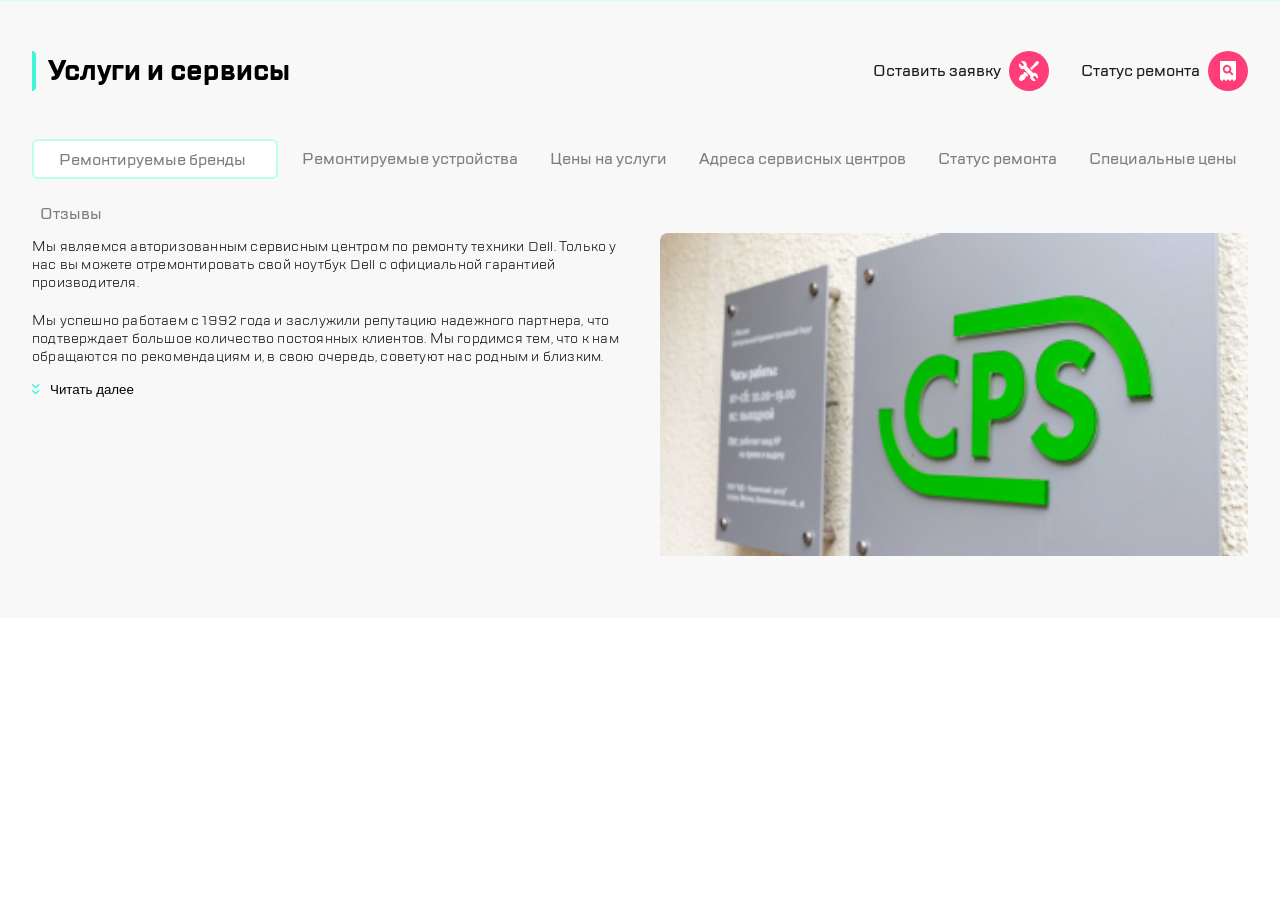
==== commit 0d30c5c7: "commit" ====
--- a/index.html
+++ b/index.html
@@ -15,11 +15,10 @@
 
 
                     <button class="header__burger-btn">
-                        <svg class="img__burger" width="40" height="40" viewBox="0 0 40 40" fill="none"
+                        <svg class="img__burger" width="18" height="16" viewBox="0 0 18 16" fill="none"
                             xmlns="http://www.w3.org/2000/svg">
-                            <rect width="40" height="40" rx="20" fill="#FF3E79" />
                             <path fill-rule="evenodd" clip-rule="evenodd"
-                                d="M11 13C11 12.4477 11.4477 12 12 12H28C28.5523 12 29 12.4477 29 13C29 13.5523 28.5523 14 28 14H12C11.4477 14 11 13.5523 11 13ZM11 20C11 19.4477 11.4477 19 12 19H20C20.5523 19 21 19.4477 21 20C21 20.5523 20.5523 21 20 21H12C11.4477 21 11 20.5523 11 20ZM12 26C11.4477 26 11 26.4477 11 27C11 27.5523 11.4477 28 12 28H24C24.5523 28 25 27.5523 25 27C25 26.4477 24.5523 26 24 26H12Z"
+                                d="M0 1C0 0.447715 0.447715 0 1 0H17C17.5523 0 18 0.447715 18 1C18 1.55228 17.5523 2 17 2H1C0.447716 2 0 1.55228 0 1ZM0 8C0 7.44772 0.447715 7 1 7H9C9.55228 7 10 7.44772 10 8C10 8.55229 9.55229 9 9 9H1C0.447715 9 0 8.55229 0 8ZM1 14C0.447715 14 0 14.4477 0 15C0 15.5523 0.447716 16 1 16H13C13.5523 16 14 15.5523 14 15C14 14.4477 13.5523 14 13 14H1Z"
                                 fill="white" />
                         </svg>
                     </button>
@@ -61,42 +60,34 @@
                     <div class="header__desktop-group">
 
                         <button class="header__phone-btn">
-                            <svg class="header__phone" width="40" height="40" viewBox="0 0 40 40" fill="none"
-                                xmlns="http://www.w3.org/2000/svg">
-                                <rect width="40" height="40" rx="20" fill="#FF3E79" />
+                            <svg class="header__phone" width="18" height="18" viewBox="0 0 18 18" fill="none"
+                                xmlns="http://www.w3.org/2000/svg">
                                 <path fill-rule="evenodd" clip-rule="evenodd"
-                                    d="M12.7602 23.25L15.3002 22.96C15.9102 22.89 16.5102 23.1 16.9402 23.53L18.7802 25.37C21.6102 23.93 23.9302 21.62 25.3702 18.78L23.5202 16.93C23.0902 16.5 22.8802 15.9 22.9502 15.29L23.2402 12.77C23.3602 11.76 24.2102 11 25.2302 11H26.9602C28.0902 11 29.0302 11.94 28.9602 13.07C28.4302 21.61 21.6002 28.43 13.0702 28.96C11.9402 29.03 11.0002 28.09 11.0002 26.96V25.23C10.9902 24.22 11.7502 23.37 12.7602 23.25Z"
-                                    fill="white" />
-                            </svg> </button>
+                                    d="M1.76019 12.25L4.30019 11.96C4.91019 11.89 5.51019 12.1 5.94019 12.53L7.78019 14.37C10.6102 12.93 12.9302 10.62 14.3702 7.78L12.5202 5.93C12.0902 5.5 11.8802 4.9 11.9502 4.29L12.2402 1.77C12.3602 0.76 13.2102 0 14.2302 0H15.9602C17.0902 0 18.0302 0.94 17.9602 2.07C17.4302 10.61 10.6002 17.43 2.07019 17.96C0.940193 18.03 0.00019455 17.09 0.00019455 15.96V14.23C-0.00980568 13.22 0.750193 12.37 1.76019 12.25Z"
+                                    fill="white" />
+                            </svg>
+                        </button>
 
                         <button class="header__chat-btn">
-                            <svg class="header__chat" width="40" height="40" viewBox="0 0 40 40" fill="none"
-                                xmlns="http://www.w3.org/2000/svg">
-                                <rect width="40" height="40" rx="20" fill="#FF3E79" />
+                            <svg class="header__chat" width="20" height="20" viewBox="0 0 20 20" fill="none"
+                                xmlns="http://www.w3.org/2000/svg">
                                 <path fill-rule="evenodd" clip-rule="evenodd"
-                                    d="M28 11H12C10.9 11 10.01 11.9 10.01 13L10 31L14 26H28C29.1 26 30 25.1 30 24V13C30 11.9 29.1 11 28 11ZM21 22H15C14.45 22 14 21.55 14 21C14 20.45 14.45 20 15 20H21C21.55 20 22 20.45 22 21C22 21.55 21.55 22 21 22ZM25 17H15C14.45 17 14 16.55 14 16C14 15.45 14.45 15 15 15H25C25.55 15 26 15.45 26 16C26 16.55 25.55 17 25 17Z"
-                                    fill="white" />
-                                <mask id="mask0_0_1880" style="mask-type:luminance" maskUnits="userSpaceOnUse" x="10"
-                                    y="11" width="20" height="20">
-                                    <path fill-rule="evenodd" clip-rule="evenodd"
-                                        d="M28 11H12C10.9 11 10.01 11.9 10.01 13L10 31L14 26H28C29.1 26 30 25.1 30 24V13C30 11.9 29.1 11 28 11ZM21 22H15C14.45 22 14 21.55 14 21C14 20.45 14.45 20 15 20H21C21.55 20 22 20.45 22 21C22 21.55 21.55 22 21 22ZM25 17H15C14.45 17 14 16.55 14 16C14 15.45 14.45 15 15 15H25C25.55 15 26 15.45 26 16C26 16.55 25.55 17 25 17Z"
-                                        fill="white" />
-                                </mask>
-                                <g mask="url(#mask0_0_1880)">
-                                </g>
-                            </svg> </button>
+                                    d="M18 0H2C0.9 0 0.01 0.9 0.01 2L0 20L4 15H18C19.1 15 20 14.1 20 13V2C20 0.9 19.1 0 18 0ZM11 11H5C4.45 11 4 10.55 4 10C4 9.45 4.45 9 5 9H11C11.55 9 12 9.45 12 10C12 10.55 11.55 11 11 11ZM15 6H5C4.45 6 4 5.55 4 5C4 4.45 4.45 4 5 4H15C15.55 4 16 4.45 16 5C16 5.55 15.55 6 15 6Z"
+                                    fill="white" />
+                            </svg>
+
+                        </button>
                         <button class="header__profile-btn">
-                            <svg class="header__profile" width="40" height="40" viewBox="0 0 40 40" fill="none"
-                                xmlns="http://www.w3.org/2000/svg">
-                                <rect width="40" height="40" rx="20" fill="#FF3E79" />
+                            <svg class="header__profile" width="20" height="18" viewBox="0 0 20 18" fill="none"
+                                xmlns="http://www.w3.org/2000/svg">
                                 <path
-                                    d="M20.5 19C22.9853 19 25 16.9853 25 14.5C25 12.0147 22.9853 10 20.5 10C18.0147 10 16 12.0147 16 14.5C16 16.9853 18.0147 19 20.5 19Z"
+                                    d="M10.5 9C12.9853 9 15 6.98528 15 4.5C15 2.01472 12.9853 0 10.5 0C8.01472 0 6 2.01472 6 4.5C6 6.98528 8.01472 9 10.5 9Z"
                                     fill="white" />
                                 <path
-                                    d="M10.0166 26.6118C9.88693 27.3412 10.5352 28 11.339 28H28.6604C29.4902 28 30.1125 27.3412 29.9829 26.6118C29.2309 22.4 25.0561 20 19.9997 20C14.9433 20 10.7686 22.4 10.0166 26.6118Z"
-                                    fill="white" />
-                            </svg> </button>
-
+                                    d="M0.0165859 16.6118C-0.113065 17.3412 0.535191 18 1.33903 18H18.6604C19.4902 18 20.1125 17.3412 19.9829 16.6118C19.2309 12.4 15.0561 10 9.99973 10C4.94333 10 0.768563 12.4 0.0165859 16.6118Z"
+                                    fill="white" />
+                            </svg>
+                        </button>
                         <img class="header__desktop-group--header_icon" src="img/divider.png">
 
                     </div>
@@ -106,55 +97,96 @@
 
                     <div class="header__actions">
                         <div class="header__action-item">
-
-                            <button class="header__repair-btn">
-                                <svg class="header__repair" width="40" height="40" viewBox="0 0 40 40" fill="none"
-                                    xmlns="http://www.w3.org/2000/svg">
-                                    <rect width="40" height="40" rx="20" fill="#FF3E79" />
-                                    <path
-                                        d="M18.2581 23.4583L18.6668 23.0494L16.95 21.3322L16.5412 21.7411L16.3368 21.5367C16.0098 21.1687 15.6828 20.9643 15.3558 21.0052C15.1105 21.0052 14.9061 21.1687 14.7426 21.414C14.4973 21.8229 14.62 22.2726 14.6608 22.5588C14.6608 22.6406 14.7017 22.6815 14.7017 22.7632C14.7017 22.8859 14.7017 23.0494 14.4156 23.0903C14.0068 23.213 13.4754 23.3356 12.944 23.6218C12.2082 24.0307 11.7176 24.3987 11.4315 24.7666C9.91902 26.7291 10.0008 28.4055 10.0008 28.4872C10.0008 28.6099 10.0417 28.6917 10.1234 28.7325L11.2271 29.8773C11.3089 29.9591 11.3906 30 11.4724 30C11.4724 30 11.5133 30 11.595 30C12.0038 30 13.4754 29.9182 15.1922 28.569C15.5601 28.2828 15.928 27.7922 16.3368 27.0562C16.623 26.5656 16.7865 26.0341 16.8682 25.5844C16.95 25.2982 17.0726 25.2982 17.1953 25.2982C17.2361 25.2982 17.3179 25.339 17.3996 25.339C17.5631 25.3799 17.7267 25.4208 17.931 25.4208C18.1354 25.4208 18.3398 25.3799 18.5442 25.2573C18.7895 25.0937 18.953 24.8893 18.9939 24.644C19.0347 24.3169 18.8712 23.9898 18.5033 23.7036L18.2581 23.4583Z"
-                                        fill="white" />
-                                    <path
-                                        d="M26.884 14.8784L28.0188 14.326C28.0609 14.2835 28.1449 14.241 28.1869 14.1986L29.9101 11.8616C30.0362 11.6916 30.0362 11.4367 29.8681 11.3092L28.6913 10.1195C28.5652 9.99199 28.313 9.9495 28.1449 10.077L25.8333 11.8191C25.7913 11.8616 25.7493 11.9041 25.7072 11.989L25.1609 13.1363L21 17.2154L22.7652 19L26.884 14.8784Z"
-                                        fill="white" />
-                                    <path
-                                        d="M27.8527 23.0448C26.8636 22.0036 25.4393 21.6288 24.0941 22.0036L17.6453 15.1733C17.7244 14.7985 17.764 14.4653 17.764 14.0905C17.764 13.0493 17.3683 12.0081 16.6166 11.2167C15.588 10.0923 14.045 9.71742 12.6207 10.2172C12.5416 10.2588 12.4229 10.3838 12.3833 10.5504C12.3833 10.6753 12.4229 10.8003 12.502 10.9252L14.4406 12.966C14.8758 13.4241 14.8758 14.2154 14.4406 14.6735C14.0054 15.1317 13.2537 15.1317 12.8185 14.6735L10.8799 12.6328C10.7612 12.5495 10.6425 12.5078 10.4843 12.5495C10.3656 12.5495 10.2469 12.6744 10.2073 12.7994C9.73256 14.2571 10.0886 15.8813 11.1173 16.9642C11.8294 17.7555 12.8581 18.172 13.8867 18.172C14.2032 18.172 14.5593 18.1303 14.8758 18.047L21.3642 24.8773C21.0082 26.2933 21.4038 27.7927 22.3533 28.8339C23.105 29.6252 24.0546 30 25.0832 30C25.5184 30 25.914 29.9167 26.3492 29.7918C26.4679 29.7501 26.5866 29.6252 26.6262 29.5002C26.6658 29.3753 26.6262 29.2087 26.5075 29.1254L24.5689 27.0846C24.3711 26.8764 24.2128 26.5432 24.2128 26.21C24.2128 25.8768 24.3315 25.5853 24.5689 25.3354C24.8063 25.0855 25.0832 24.9606 25.3997 24.9606C25.7162 24.9606 25.9932 25.0855 26.2306 25.3354L28.1692 27.3762C28.2879 27.4595 28.4065 27.5011 28.5252 27.5011C28.6439 27.4595 28.7626 27.3762 28.8022 27.2512C28.9209 26.8348 29 26.3766 29 25.9185C29 24.8356 28.6044 23.7944 27.8527 23.0448Z"
-                                        fill="white" />
-                                </svg> </button>
-
-                            <span class="header__action-text">Оставить заявку</span>
+                            <div class="header__1120">
+
+                                <button class="header__repair-btn">
+                                    <svg class="header__repair" width="20" height="20" viewBox="0 0 20 20" fill="none"
+                                        xmlns="http://www.w3.org/2000/svg">
+                                        <path
+                                            d="M8.25807 13.4583L8.66685 13.0494L6.94998 11.3322L6.54121 11.7411L6.33682 11.5367C6.0098 11.1687 5.68278 10.9643 5.35575 11.0052C5.11049 11.0052 4.9061 11.1687 4.74259 11.414C4.49732 11.8229 4.61996 12.2726 4.66083 12.5588C4.66083 12.6406 4.70171 12.6815 4.70171 12.7632C4.70171 12.8859 4.70171 13.0494 4.41557 13.0903C4.00679 13.213 3.47538 13.3356 2.94397 13.6218C2.20817 14.0307 1.71764 14.3987 1.4315 14.7666C-0.0809772 16.7291 0.000778159 18.4055 0.000778159 18.4872C0.000778159 18.6099 0.0416558 18.6917 0.123411 18.7325L1.22711 19.8773C1.30886 19.9591 1.39062 20 1.47237 20C1.47237 20 1.51325 20 1.59501 20C2.00378 20 3.47538 19.9182 5.19224 18.569C5.56014 18.2828 5.92804 17.7922 6.33682 17.0562C6.62296 16.5656 6.78647 16.0341 6.86823 15.5844C6.94998 15.2982 7.07262 15.2982 7.19525 15.2982C7.23613 15.2982 7.31788 15.339 7.39964 15.339C7.56315 15.3799 7.72666 15.4208 7.93105 15.4208C8.13544 15.4208 8.33983 15.3799 8.54421 15.2573C8.78948 15.0937 8.95299 14.8893 8.99387 14.644C9.03475 14.3169 8.87123 13.9898 8.50334 13.7036L8.25807 13.4583Z"
+                                            fill="white" />
+                                        <path
+                                            d="M16.884 4.87841L18.0188 4.32603C18.0609 4.28354 18.1449 4.24105 18.1869 4.19856L19.9101 1.86157C20.0362 1.69161 20.0362 1.43667 19.8681 1.3092L18.6913 0.119458C18.5652 -0.00801422 18.313 -0.0505049 18.1449 0.076967L15.8333 1.81908C15.7913 1.86157 15.7493 1.90406 15.7072 1.98905L15.1609 3.13629L11 7.21539L12.7652 9L16.884 4.87841Z"
+                                            fill="white" />
+                                        <path
+                                            d="M17.8527 13.0448C16.8636 12.0036 15.4393 11.6288 14.0941 12.0036L7.64527 5.17331C7.72439 4.79848 7.76396 4.46529 7.76396 4.09046C7.76396 3.04926 7.36832 2.00806 6.61661 1.21675C5.58796 0.0922529 4.04498 -0.282579 2.6207 0.217197C2.54157 0.258845 2.42288 0.383789 2.38331 0.550381C2.38331 0.675325 2.42288 0.800269 2.50201 0.925213L4.44062 2.96597C4.87582 3.42409 4.87582 4.21541 4.44062 4.67353C4.00542 5.13166 3.25371 5.13166 2.81851 4.67353L0.8799 2.63278C0.76121 2.54949 0.642519 2.50784 0.484265 2.54949C0.365574 2.54949 0.246884 2.67443 0.20732 2.79937C-0.267442 4.25705 0.0886295 5.88133 1.11728 6.96417C1.82943 7.75549 2.85808 8.17197 3.88673 8.17197C4.20324 8.17197 4.55931 8.13032 4.87582 8.04702L11.3642 14.8773C11.0082 16.2933 11.4038 17.7927 12.3533 18.8339C13.105 19.6252 14.0546 20 15.0832 20C15.5184 20 15.914 19.9167 16.3492 19.7918C16.4679 19.7501 16.5866 19.6252 16.6262 19.5002C16.6658 19.3753 16.6262 19.2087 16.5075 19.1254L14.5689 17.0846C14.3711 16.8764 14.2128 16.5432 14.2128 16.21C14.2128 15.8768 14.3315 15.5853 14.5689 15.3354C14.8063 15.0855 15.0832 14.9606 15.3997 14.9606C15.7162 14.9606 15.9932 15.0855 16.2306 15.3354L18.1692 17.3762C18.2879 17.4595 18.4065 17.5011 18.5252 17.5011C18.6439 17.4595 18.7626 17.3762 18.8022 17.2512C18.9209 16.8348 19 16.3766 19 15.9185C19 14.8356 18.6044 13.7944 17.8527 13.0448Z"
+                                            fill="white" />
+                                    </svg>
+                                </button>
+
+                                <span class="header__action-text">Оставить заявку</span>
+                            </div>
+                            <div class="header__action-item">
+                                <button class="header__check-btn">
+                                    <svg class="header__check" width="16" height="20" viewBox="0 0 16 20" fill="none"
+                                        xmlns="http://www.w3.org/2000/svg">
+                                        <path fill-rule="evenodd" clip-rule="evenodd"
+                                            d="M0 1C0 0.447715 0.447715 0 1 0H15C15.5523 0 16 0.447716 16 1V18.5C15.1716 18.5 14.5001 19.1715 14.5 19.9999H13.5C13.4999 19.1715 12.8284 18.5 12 18.5C11.1716 18.5 10.5001 19.1715 10.5 19.9999H9.5C9.49994 19.1715 8.82839 18.5 8 18.5C7.17161 18.5 6.50006 19.1715 6.5 19.9999H5.5C5.49994 19.1715 4.82839 18.5 4 18.5C3.17161 18.5 2.50006 19.1715 2.5 19.9999H1.5C1.49994 19.1715 0.828392 18.5 0 18.5V1ZM9.41635 11.7884C8.55361 12.3444 7.47039 12.5936 6.32965 12.3827C4.52748 12.0472 3.08957 10.5327 2.85951 8.71142C2.49524 5.82612 4.94926 3.42012 7.85383 3.88023C9.656 4.1678 11.1035 5.644 11.4007 7.43652C11.5828 8.54846 11.324 9.57413 10.7872 10.4273L12.8961 12.5265C13.2699 12.9004 13.2699 13.5138 12.8961 13.8877C12.5126 14.2711 11.8991 14.2711 11.5253 13.8973L9.41635 11.7884ZM4.70588 8.05882C4.70588 6.76 5.76 5.70588 7.05882 5.70588C8.35765 5.70588 9.41177 6.76 9.41177 8.05882C9.41177 9.35765 8.35765 10.4118 7.05882 10.4118C5.76 10.4118 4.70588 9.35765 4.70588 8.05882Z"
+                                            fill="white" />
+                                    </svg>
+                                </button>
+                                <span class="header__action-text">Статус ремонта</span>
+                            </div>
                         </div>
-                        <div class="header__action-item">
-                            <button class="header__check-btn">
-                                <svg class="header__check" width="40" height="40" viewBox="0 0 40 40" fill="none"
-                                    xmlns="http://www.w3.org/2000/svg">
-                                    <rect width="40" height="40" rx="20" fill="#FF3E79" />
-                                    <path fill-rule="evenodd" clip-rule="evenodd"
-                                        d="M12 11C12 10.4477 12.4477 10 13 10H27C27.5523 10 28 10.4477 28 11V28.5C27.1716 28.5 26.5001 29.1715 26.5 29.9999H25.5C25.4999 29.1715 24.8284 28.5 24 28.5C23.1716 28.5 22.5001 29.1715 22.5 29.9999H21.5C21.4999 29.1715 20.8284 28.5 20 28.5C19.1716 28.5 18.5001 29.1715 18.5 29.9999H17.5C17.4999 29.1715 16.8284 28.5 16 28.5C15.1716 28.5 14.5001 29.1715 14.5 29.9999H13.5C13.4999 29.1715 12.8284 28.5 12 28.5V11ZM21.4164 21.7884C20.5536 22.3444 19.4704 22.5936 18.3296 22.3827C16.5275 22.0472 15.0896 20.5327 14.8595 18.7114C14.4952 15.8261 16.9493 13.4201 19.8538 13.8802C21.656 14.1678 23.1035 15.644 23.4007 17.4365C23.5828 18.5485 23.324 19.5741 22.7872 20.4273L24.8961 22.5265C25.2699 22.9004 25.2699 23.5138 24.8961 23.8877C24.5126 24.2711 23.8991 24.2711 23.5253 23.8973L21.4164 21.7884ZM16.7059 18.0588C16.7059 16.76 17.76 15.7059 19.0588 15.7059C20.3576 15.7059 21.4118 16.76 21.4118 18.0588C21.4118 19.3576 20.3576 20.4118 19.0588 20.4118C17.76 20.4118 16.7059 19.3576 16.7059 18.0588Z"
-                                        fill="white" />
-                                </svg> </button>
-                            <span class="header__action-text">Статус ремонта</span>
-                        </div>
-                    </div>
-                </div>
-
-            </div>
+                    </div>
+
+
+                </div>
+
         </header>
         <img class="header__shadow" src="img/shadow.png">
 
         <main class="services">
             <div class="services__container">
                 <div class="services__title">
-                    <img src="img/highlight.png">
+
+                    <img class="services__highlight" src="img/highlight.png">
                     <h1 class="services__title-name"> Услуги и сервисы</h1>
-                </div>
+
+
+                    <div class="services__desktop-actions">
+                        <div class="header__action-item">
+                            <span class="header__action-text">Оставить заявку</span>
+                            <button class="header__repair-btn">
+                                <svg class="header__repair" width="20" height="20" viewBox="0 0 20 20" fill="none"
+                                    xmlns="http://www.w3.org/2000/svg">
+                                    <path
+                                        d="M8.25807 13.4583L8.66685 13.0494L6.94998 11.3322L6.54121 11.7411L6.33682 11.5367C6.0098 11.1687 5.68278 10.9643 5.35575 11.0052C5.11049 11.0052 4.9061 11.1687 4.74259 11.414C4.49732 11.8229 4.61996 12.2726 4.66083 12.5588C4.66083 12.6406 4.70171 12.6815 4.70171 12.7632C4.70171 12.8859 4.70171 13.0494 4.41557 13.0903C4.00679 13.213 3.47538 13.3356 2.94397 13.6218C2.20817 14.0307 1.71764 14.3987 1.4315 14.7666C-0.0809772 16.7291 0.000778159 18.4055 0.000778159 18.4872C0.000778159 18.6099 0.0416558 18.6917 0.123411 18.7325L1.22711 19.8773C1.30886 19.9591 1.39062 20 1.47237 20C1.47237 20 1.51325 20 1.59501 20C2.00378 20 3.47538 19.9182 5.19224 18.569C5.56014 18.2828 5.92804 17.7922 6.33682 17.0562C6.62296 16.5656 6.78647 16.0341 6.86823 15.5844C6.94998 15.2982 7.07262 15.2982 7.19525 15.2982C7.23613 15.2982 7.31788 15.339 7.39964 15.339C7.56315 15.3799 7.72666 15.4208 7.93105 15.4208C8.13544 15.4208 8.33983 15.3799 8.54421 15.2573C8.78948 15.0937 8.95299 14.8893 8.99387 14.644C9.03475 14.3169 8.87123 13.9898 8.50334 13.7036L8.25807 13.4583Z"
+                                        fill="white" />
+                                    <path
+                                        d="M16.884 4.87841L18.0188 4.32603C18.0609 4.28354 18.1449 4.24105 18.1869 4.19856L19.9101 1.86157C20.0362 1.69161 20.0362 1.43667 19.8681 1.3092L18.6913 0.119458C18.5652 -0.00801422 18.313 -0.0505049 18.1449 0.076967L15.8333 1.81908C15.7913 1.86157 15.7493 1.90406 15.7072 1.98905L15.1609 3.13629L11 7.21539L12.7652 9L16.884 4.87841Z"
+                                        fill="white" />
+                                    <path
+                                        d="M17.8527 13.0448C16.8636 12.0036 15.4393 11.6288 14.0941 12.0036L7.64527 5.17331C7.72439 4.79848 7.76396 4.46529 7.76396 4.09046C7.76396 3.04926 7.36832 2.00806 6.61661 1.21675C5.58796 0.0922529 4.04498 -0.282579 2.6207 0.217197C2.54157 0.258845 2.42288 0.383789 2.38331 0.550381C2.38331 0.675325 2.42288 0.800269 2.50201 0.925213L4.44062 2.96597C4.87582 3.42409 4.87582 4.21541 4.44062 4.67353C4.00542 5.13166 3.25371 5.13166 2.81851 4.67353L0.8799 2.63278C0.76121 2.54949 0.642519 2.50784 0.484265 2.54949C0.365574 2.54949 0.246884 2.67443 0.20732 2.79937C-0.267442 4.25705 0.0886295 5.88133 1.11728 6.96417C1.82943 7.75549 2.85808 8.17197 3.88673 8.17197C4.20324 8.17197 4.55931 8.13032 4.87582 8.04702L11.3642 14.8773C11.0082 16.2933 11.4038 17.7927 12.3533 18.8339C13.105 19.6252 14.0546 20 15.0832 20C15.5184 20 15.914 19.9167 16.3492 19.7918C16.4679 19.7501 16.5866 19.6252 16.6262 19.5002C16.6658 19.3753 16.6262 19.2087 16.5075 19.1254L14.5689 17.0846C14.3711 16.8764 14.2128 16.5432 14.2128 16.21C14.2128 15.8768 14.3315 15.5853 14.5689 15.3354C14.8063 15.0855 15.0832 14.9606 15.3997 14.9606C15.7162 14.9606 15.9932 15.0855 16.2306 15.3354L18.1692 17.3762C18.2879 17.4595 18.4065 17.5011 18.5252 17.5011C18.6439 17.4595 18.7626 17.3762 18.8022 17.2512C18.9209 16.8348 19 16.3766 19 15.9185C19 14.8356 18.6044 13.7944 17.8527 13.0448Z"
+                                        fill="white" />
+
+                                </svg>
+                            </button>
+
+                        </div>
+                        <div class="header__action-item">
+                            <span class="header__action-text">Статус ремонта</span>
+                            <button class="header__check-btn">
+                                <svg class="header__check" width="16" height="20" viewBox="0 0 16 20" fill="none"
+                                    xmlns="http://www.w3.org/2000/svg">
+                                    <path fill-rule="evenodd" clip-rule="evenodd"
+                                        d="M0 1C0 0.447715 0.447715 0 1 0H15C15.5523 0 16 0.447716 16 1V18.5C15.1716 18.5 14.5001 19.1715 14.5 19.9999H13.5C13.4999 19.1715 12.8284 18.5 12 18.5C11.1716 18.5 10.5001 19.1715 10.5 19.9999H9.5C9.49994 19.1715 8.82839 18.5 8 18.5C7.17161 18.5 6.50006 19.1715 6.5 19.9999H5.5C5.49994 19.1715 4.82839 18.5 4 18.5C3.17161 18.5 2.50006 19.1715 2.5 19.9999H1.5C1.49994 19.1715 0.828392 18.5 0 18.5V1ZM9.41635 11.7884C8.55361 12.3444 7.47039 12.5936 6.32965 12.3827C4.52748 12.0472 3.08957 10.5327 2.85951 8.71142C2.49524 5.82612 4.94926 3.42012 7.85383 3.88023C9.656 4.1678 11.1035 5.644 11.4007 7.43652C11.5828 8.54846 11.324 9.57413 10.7872 10.4273L12.8961 12.5265C13.2699 12.9004 13.2699 13.5138 12.8961 13.8877C12.5126 14.2711 11.8991 14.2711 11.5253 13.8973L9.41635 11.7884ZM4.70588 8.05882C4.70588 6.76 5.76 5.70588 7.05882 5.70588C8.35765 5.70588 9.41177 6.76 9.41177 8.05882C9.41177 9.35765 8.35765 10.4118 7.05882 10.4118C5.76 10.4118 4.70588 9.35765 4.70588 8.05882Z"
+                                        fill="white" />
+                                </svg>
+                            </button>
+
+                        </div>
+                    </div>
+                </div>
+
                 <nav class="services__nav">
-                    <ul class="menu">
-                        <li class="menu__item"> Ремонтируемые бренды</li>
-                        <li class="menu__item"> Ремонтируемые устройства</li>
-                        <li class="menu__item"> Дополнительные услуги</li>
-                        <li class="menu__item"> Цены на услуги</li>
+
+                    <ul class="menu menu__1">
+                        <li class="menu__item">Ремонтируемые бренды</li>
+                        <li class="menu__item">Ремонтируемые устройства</li>
+                        <li class="menu__item">Цены на услуги</li>
                         <li class="menu__item">Адреса сервисных центров</li>
+                        <li class="menu__item">Статус ремонта</li>
                         <li class="menu__item">Специальные цены</li>
                         <li class="menu__item">Отзывы</li>
                     </ul>
@@ -169,17 +201,25 @@
                         </p>
 
                         <p class="services__text services__text--desktop-only">
-                            Мы успешно работаем с 1992 года и заслужили репутацию надежного партнера
-                        <div class="services__text--desktop2">,
+                            Мы успешно работаем с 1992 года и заслужили репутацию надежного партнера</p>
+                        <div class="services__text--desktop2">Мы успешно работаем с 1992 года и заслужили репутацию
+                            надежного партнера,
                             что подтверждает большое количество постоянных клиентов. Мы гордимся тем,
                             что к нам обращаются по рекомендациям и, в свою очередь, советуют нас
                             родным и близким.</div>
-                        </p>
+
                     </div>
 
                     <div class="more">
                         <button class="more__readmore">
-                            <img src="img/ReadMore Copy.png">
+                            <svg class="more__img" width="8" height="11" viewBox="0 0 8 11" fill="none"
+                                xmlns="http://www.w3.org/2000/svg">
+                                <path fill-rule="evenodd" clip-rule="evenodd"
+                                    d="M6.20711 0.207107L3.70711 2.70711L1.20711 0.207107C0.930965 -0.0690356 0.483249 -0.0690356 0.207107 0.207107C-0.0690355 0.483249 -0.0690357 0.930964 0.207107 1.20711L3 4C3.39052 4.39052 4.02369 4.39052 4.41421 4L7.20711 1.20711C7.48325 0.930964 7.48325 0.483249 7.20711 0.207107C6.93096 -0.0690356 6.48325 -0.0690354 6.20711 0.207107ZM6.20711 6.20711L3.70711 8.70711L1.20711 6.20711C0.930965 5.93096 0.483249 5.93096 0.207107 6.20711C-0.0690355 6.48325 -0.0690357 6.93096 0.207107 7.20711L3 10C3.39052 10.3905 4.02369 10.3905 4.41421 10L7.20711 7.20711C7.48325 6.93096 7.48325 6.48325 7.20711 6.20711C6.93096 5.93096 6.48325 5.93096 6.20711 6.20711Z"
+                                    fill="#41F6D7" />
+                            </svg>
+
+                            <span>Читать далее</span>
                         </button>
                     </div>
                     <div class="services__image">
--- a/style.css
+++ b/style.css
@@ -50,6 +50,22 @@
     height: 100%;
 }
 
+.header__burger-btn,
+.header__phone-btn,
+.header__chat-btn,
+.header__profile-btn,
+.header__repair-btn,
+.header__check-btn {
+    width: 40px;
+    height: 40px;
+    top: 24px;
+    left: 24px;
+    angle: 0 deg;
+    opacity: 1;
+    border-radius: 20px;
+    background: #FF3E79;
+}
+
 .header__img {
     display: flex;
     flex-direction: row;
@@ -61,14 +77,9 @@
     height: 50px;
 }
 
-.header__burger-btn,
-.header__phone-btn,
-.header__repair-btn,
-.header__check-btn,
-.header__profile-btn,
-.header__chat-btn {
+button {
+    border: none;
     background: none;
-    border: none;
     padding: 0;
     cursor: pointer;
     display: flex;
@@ -76,13 +87,6 @@
     justify-content: center;
 }
 
-.img__burger {
-    width: 40px;
-    height: 40px;
-    top: 24px;
-    left: 16px;
-
-}
 
 .img__divider {
     padding-left: 17px;
@@ -295,6 +299,17 @@
     display: none;
 }
 
+.services__desktop-actions {
+    display: none;
+}
+
+.services__text--desktop2 {
+    display: none;
+}
+
+.more__img {
+    margin-right: 10px;
+}
 
 @media (min-width: 768px) {
     .services__info {
@@ -362,24 +377,41 @@
 
 
 @media (min-width: 1120px) {
-
-    .header__container {
-        padding: 20px 32px;
-    }
-
-    .header__action-text {
-        display: inline;
-    }
-
-    .header__actions {
+    .services__desktop-actions {
+        display: flex;
+        align-items: center;
         gap: 32px;
+        margin-left: auto;
+    }
+
+    .services__desktop-actions .header__action-text {
+        display: inline-block;
+        font-size: 16px;
+        font-weight: 500;
+        color: #1B1C21;
+        white-space: nowrap;
+    }
+
+    .header__repair-btn,
+    .header__check-btn {
+        display: flex;
+        width: 40px;
+        height: 40px;
+        top: 24px;
+        left: 24px;
+        border-radius: 20px;
+        background: #FF3E79;
+    }
+
+    .header {
+        display: none;
     }
 
     .services__container {
         padding: 32px;
-        max-width: 1120px;
+        width: 100%;
         margin: 0 auto;
-        gap: 38px;
+        gap: 30px;
     }
 
     .services__info {
@@ -390,6 +422,8 @@
         flex: 1;
         max-width: none;
         flex-wrap: nowrap;
+        margin-bottom: 20px;
+        margin-top: 5px;
     }
 
     .services__image {
@@ -400,7 +434,6 @@
     .menu {
         flex-wrap: wrap;
         white-space: normal;
-        width: 1063px;
         height: 82px;
         top: 90px;
         left: 33px;
@@ -414,7 +447,6 @@
         overflow-y: visible;
     }
 
-
     .menu__item {
         font-size: 16px;
         white-space: normal;
@@ -423,4 +455,14 @@
     .services__text--desktop2 {
         display: block;
     }
+
+    .services__title {
+        margin-bottom: 0;
+        justify-content: flex-start;
+    }
+
+    .services__text--desktop-only {
+        display: none;
+    }
+
 }
